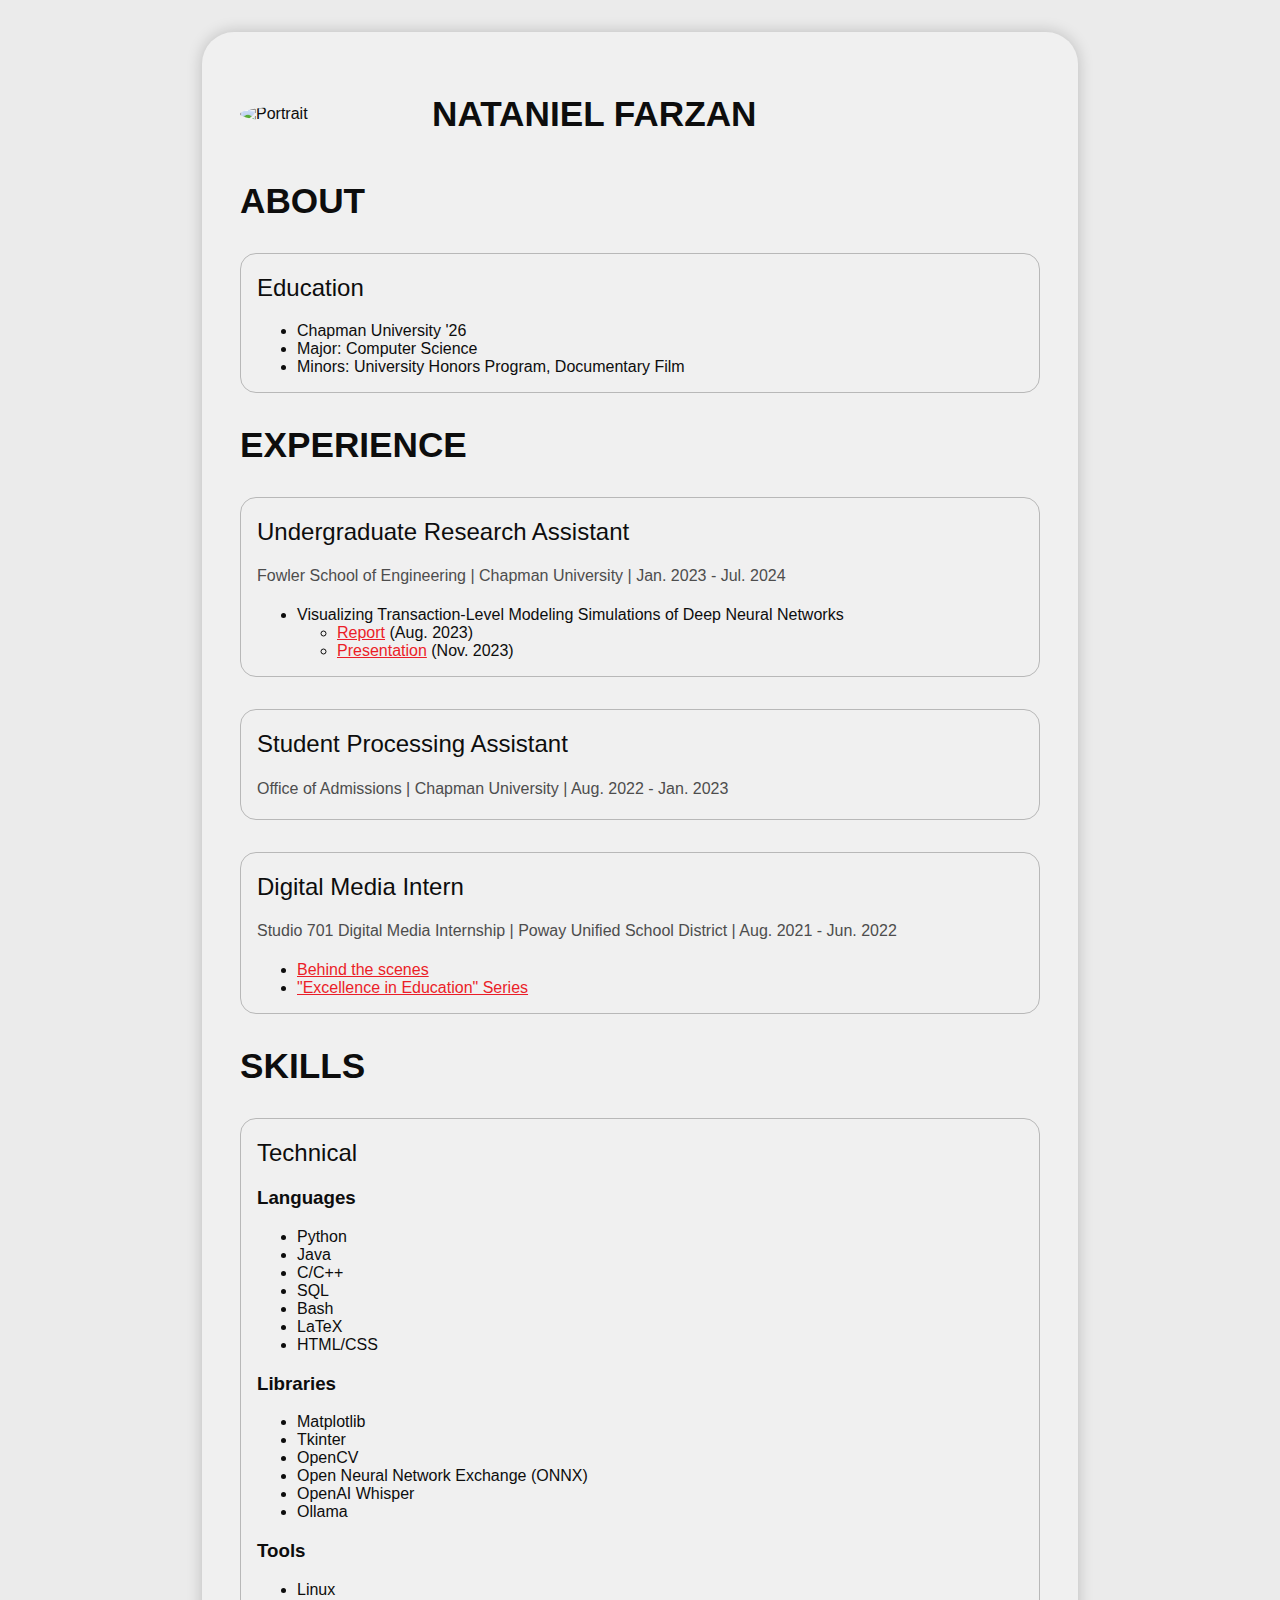
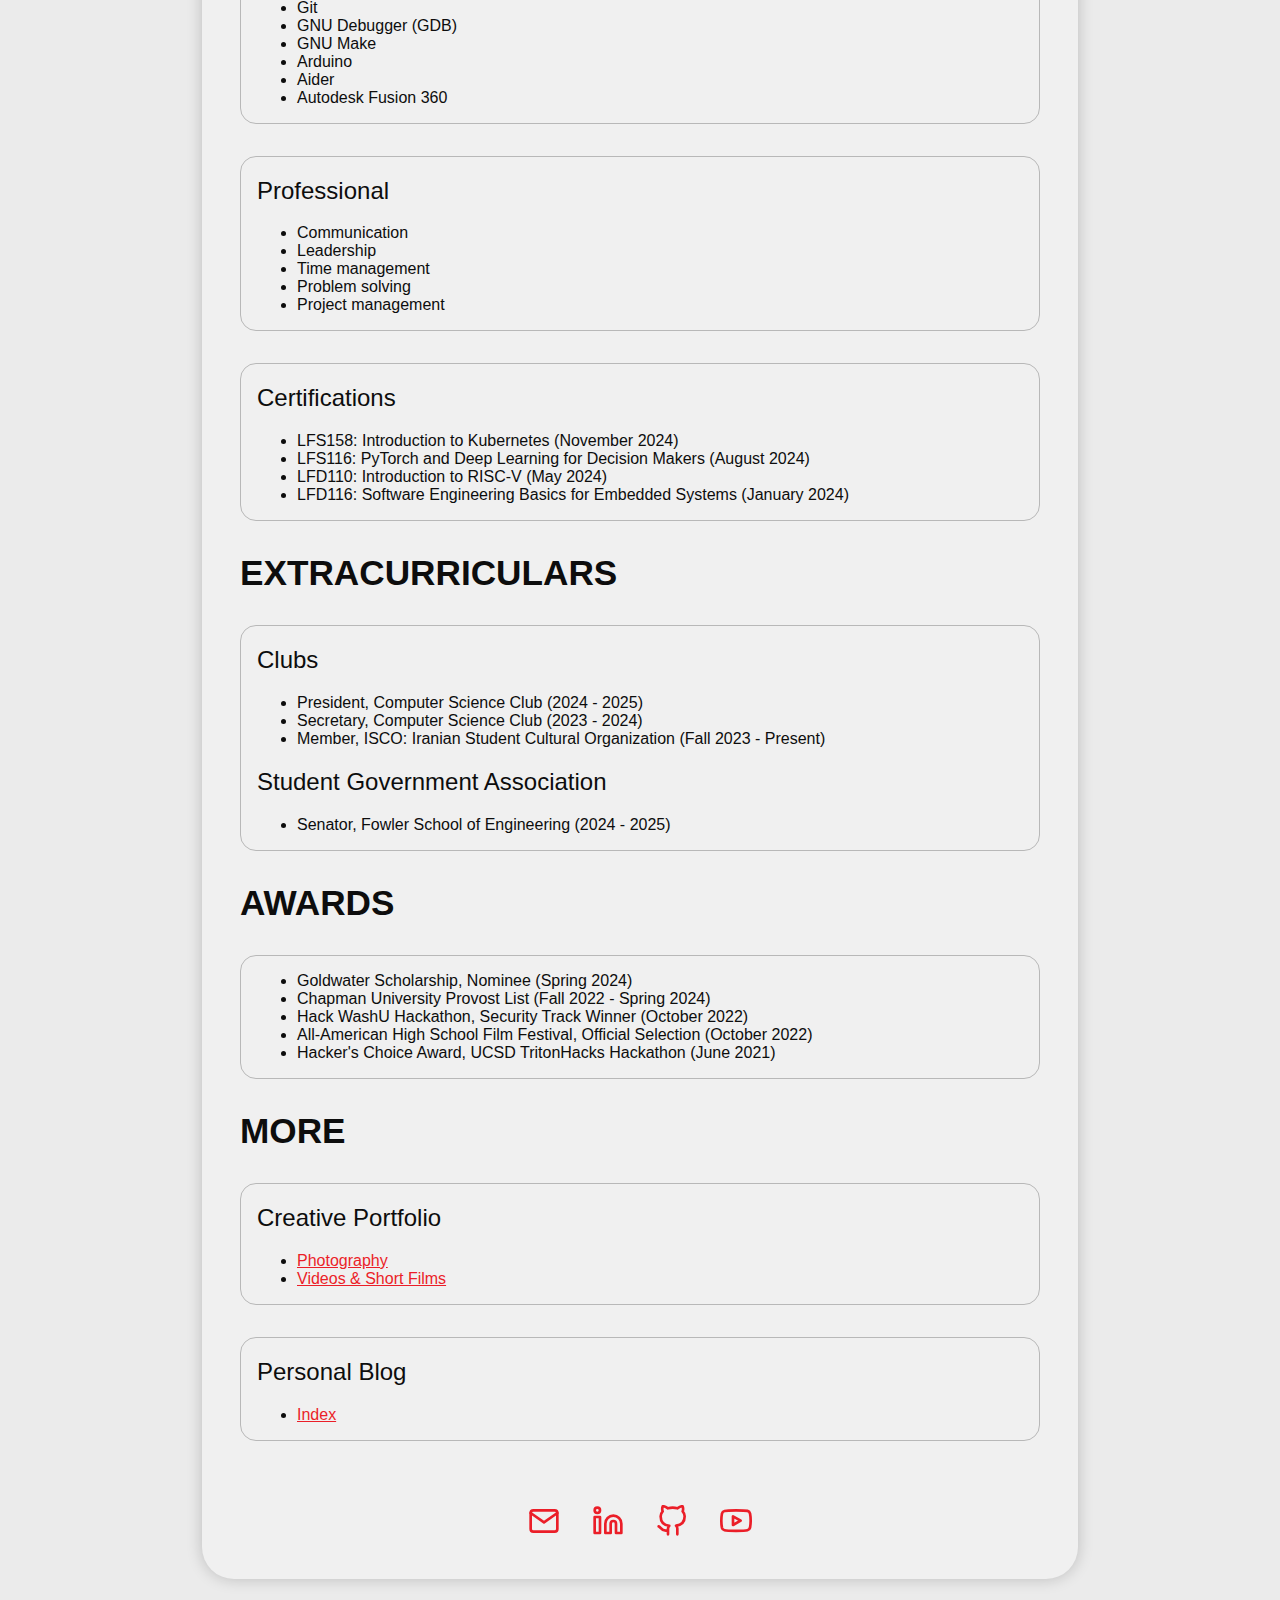
==== index.html @ ebe1a591 "Add Kubernetes certificate" ====
<!DOCTYPE html>
<html lang="en">
  <head>
    <meta charset="UTF-8" />
    <meta name="viewport" content="width=device-width, initial-scale=1.0" />
    <title>Nataniel Farzan</title>
    <meta name="description" content="Nataniel Farzan's personal website." />
    <link rel="stylesheet" type="text/css" href="./assets/css/style.css" />
    <link rel="icon" type="image/png" href="../assets/images/nf.png" />
  </head>

  <body>
    <main>
      <section class="header">
        <img src="../assets/images/portrait.jpg" alt="Portrait" />
        <h1>Nataniel Farzan</h1>
      </section>

      <section id="about">
        <h1>About</h1>
        <div class="card">
          <h2>Education</h2>
          <ul>
            <li>Chapman University '26</li>
            <li>Major: Computer Science</li>
            <li>Minors: University Honors Program, Documentary Film</li>
          </ul>
        </div>
      </section>

      <section id="experience">
        <h1>Experience</h1>
        <div class="card">
          <h2>Undergraduate Research Assistant</h2>
          <h4>
            Fowler School of Engineering | Chapman University | Jan. 2023 - Jul.
            2024
          </h4>
          <ul>
            <li>
              Visualizing Transaction-Level Modeling Simulations of Deep Neural
              Networks
              <ul>
                <li>
                  <a
                    href="https://digitalcommons.chapman.edu/engineering_technical_reports/1/"
                    target="_blank"
                    >Report</a
                  >
                  (Aug. 2023)
                </li>
                <li>
                  <a
                    href="https://digitalcommons.chapman.edu/cusrd_abstracts/605/"
                    target="_blank"
                    >Presentation</a
                  >
                  (Nov. 2023)
                </li>
              </ul>
            </li>
          </ul>
        </div>

        <div class="card">
          <h2>Student Processing Assistant</h2>
          <h4>
            Office of Admissions | Chapman University | Aug. 2022 - Jan. 2023
          </h4>
        </div>

        <div class="card">
          <h2>Digital Media Intern</h2>
          <h4>
            Studio 701 Digital Media Internship | Poway Unified School District
            | Aug. 2021 - Jun. 2022
          </h4>
          <ul>
            <li>
              <a href="https://youtu.be/GGivu38prds" target="_blank"
                >Behind the scenes</a
              >
            </li>
            <li>
              <a
                href="https://youtube.com/playlist?list=PLo0lJa2ZcROXaghesVJfOamLAekOXqiTa&si=AFHn9z2OK1JM1xBZ"
                target="_blank"
                >"Excellence in Education" Series</a
              >
            </li>
          </ul>
        </div>
      </section>

      <section id="skills">
        <h1>Skills</h1>
        <div class="card">
          <h2>Technical</h2>
          <h3>Languages</h3>
          <ul>
            <li>Python</li>
            <li>Java</li>
            <li>C/C++</li>
            <li>SQL</li>
            <li>Bash</li>
            <li>LaTeX</li>
            <li>HTML/CSS</li>
          </ul>
          <h3>Libraries</h3>
          <ul>
            <li>Matplotlib</li>
            <li>Tkinter</li>
            <li>OpenCV</li>
            <li>Open Neural Network Exchange (ONNX)</li>
            <li>OpenAI Whisper</li>
            <li>Ollama</li>
          </ul>
          <h3>Tools</h3>
          <ul>
            <li>Linux</li>
            <li>Git</li>
            <li>GNU Debugger (GDB)</li>
            <li>GNU Make</li>
            <li>Arduino</li>
            <li>Aider</li>
            <li>Autodesk Fusion 360</li>
          </ul>
        </div>
        <div class="card">
          <h2>Professional</h2>
          <ul>
            <li>Communication</li>
            <li>Leadership</li>
            <li>Time management</li>
            <li>Problem solving</li>
            <li>Project management</li>
          </ul>
        </div>
        <div class="card">
          <h2>Certifications</h2>
          <ul>
            <li>LFS158: Introduction to Kubernetes (November 2024)</li>
            <li>
              LFS116: PyTorch and Deep Learning for Decision Makers (August
              2024)
            </li>
            <li>LFD110: Introduction to RISC-V (May 2024)</li>
            <li>
              LFD116: Software Engineering Basics for Embedded Systems (January
              2024)
            </li>
          </ul>
        </div>
      </section>

      <section id="extracurriculars">
        <h1>Extracurriculars</h1>
        <div class="card">
          <h2>Clubs</h2>
          <ul>
            <li>President, Computer Science Club (2024 - 2025)</li>
            <li>Secretary, Computer Science Club (2023 - 2024)</li>
            <li>
              Member, ISCO: Iranian Student Cultural Organization (Fall 2023 -
              Present)
            </li>
          </ul>
          <h2>Student Government Association</h2>
          <ul>
            <li>Senator, Fowler School of Engineering (2024 - 2025)</li>
          </ul>
        </div>
      </section>

      <section id="awards">
        <h1>Awards</h1>
        <div class="card">
          <ul>
            <li>Goldwater Scholarship, Nominee (Spring 2024)</li>
            <li>Chapman University Provost List (Fall 2022 - Spring 2024)</li>
            <li>Hack WashU Hackathon, Security Track Winner (October 2022)</li>
            <li>
              All-American High School Film Festival, Official Selection
              (October 2022)
            </li>
            <li>
              Hacker's Choice Award, UCSD TritonHacks Hackathon (June 2021)
            </li>
          </ul>
        </div>
      </section>

      <section id="more">
        <h1>More</h1>
        <div class="card">
          <h2>Creative Portfolio</h2>
          <ul>
            <li><a href="./photo/">Photography</a></li>
            <li><a href="./video/">Videos & Short Films</a></li>
          </ul>
        </div>
        <div class="card">
          <h2>Personal Blog</h2>
          <ul>
            <li><a href="./blog/">Index</a></li>
          </ul>
        </div>
      </section>

      <div class="icons">
        <a href="mailto:natanielfarzan@gmail.com" title="Email" target="_blank">
          <svg
            xmlns="http://www.w3.org/2000/svg"
            viewBox="0 0 24 24"
            fill="none"
            stroke="currentColor"
            stroke-width="2"
            stroke-linecap="round"
            stroke-linejoin="round"
          >
            <path
              d="M4 4h16c1.1 0 2 .9 2 2v12c0 1.1-.9 2-2 2H4c-1.1 0-2-.9-2-2V6c0-1.1.9-2 2-2z"
            ></path>
            <polyline points="22,6 12,13 2,6"></polyline>
          </svg>
        </a>

        <a
          href="https://www.linkedin.com/in/natanielfarzan/"
          title="LinkedIn Profile"
          target="_blank"
        >
          <svg
            xmlns="http://www.w3.org/2000/svg"
            viewBox="0 0 24 24"
            fill="none"
            stroke="currentColor"
            stroke-width="2"
            stroke-linecap="round"
            stroke-linejoin="round"
          >
            <path
              d="M16 8a6 6 0 0 1 6 6v7h-4v-7a2 2 0 0 0-2-2 2 2 0 0 0-2 2v7h-4v-7a6 6 0 0 1 6-6z"
            ></path>
            <rect x="2" y="9" width="4" height="12"></rect>
            <circle cx="4" cy="4" r="2"></circle>
          </svg>
        </a>

        <a
          href="https://github.com/natanielf"
          title="GitHub Profile"
          target="_blank"
        >
          <svg
            xmlns="http://www.w3.org/2000/svg"
            viewBox="0 0 24 24"
            fill="none"
            stroke="currentColor"
            stroke-width="2"
            stroke-linecap="round"
            stroke-linejoin="round"
          >
            <path
              d="M9 19c-5 1.5-5-2.5-7-3m14 6v-3.87a3.37 3.37 0 0 0-.94-2.61c3.14-.35 6.44-1.54 6.44-7A5.44 5.44 0 0 0 20 4.77 5.07 5.07 0 0 0 19.91 1S18.73.65 16 2.48a13.38 13.38 0 0 0-7 0C6.27.65 5.09 1 5.09 1A5.07 5.07 0 0 0 5 4.77a5.44 5.44 0 0 0-1.5 3.78c0 5.42 3.3 6.61 6.44 7A3.37 3.37 0 0 0 9 18.13V22"
            ></path>
          </svg>
        </a>

        <a
          href="https://www.youtube.com/@natanielfarzan"
          title="YouTube Channel"
          target="_blank"
        >
          <svg
            xmlns="http://www.w3.org/2000/svg"
            viewBox="0 0 24 24"
            fill="none"
            stroke="currentColor"
            stroke-width="2"
            stroke-linecap="round"
            stroke-linejoin="round"
          >
            <path
              d="M22.54 6.42a2.78 2.78 0 0 0-1.94-2C18.88 4 12 4 12 4s-6.88 0-8.6.46a2.78 2.78 0 0 0-1.94 2A29 29 0 0 0 1 11.75a29 29 0 0 0 .46 5.33A2.78 2.78 0 0 0 3.4 19c1.72.46 8.6.46 8.6.46s6.88 0 8.6-.46a2.78 2.78 0 0 0 1.94-2 29 29 0 0 0 .46-5.25 29 29 0 0 0-.46-5.33z"
            ></path>
            <polygon
              points="9.75 15.02 15.5 11.75 9.75 8.48 9.75 15.02"
            ></polygon>
          </svg>
        </a>
      </div>
    </main>
  </body>
</html>
---- assets/css/style.css ----
@charset "UTF-8";

:root {
  --clr-brand: hsl(357, 84%, 52%);
  --clr-brand-transparent: hsla(357, 84%, 52%, 0.6);
  --br: 1rem;
  --clr-bkgd: hsl(0, 0%, 92%);
  --clr-text: hsl(0, 0%, 5%);
  --clr-text-muted: hsl(0, 0%, 30%);
  --clr-main-bkgd: hsl(0, 0%, 94%);
  --box-shadow: 0 0 1rem 0 hsla(0, 0%, 0%, 0.2);
  --clr-brand-dark: hsl(357, 54%, 52%);
  --clr-bkgd-dark: hsl(0, 0%, 5%);
  --clr-text-dark: hsl(0, 0%, 95%);
  --clr-text-muted-dark: hsl(0, 0%, 70%);
  --clr-main-bkgd-dark: hsl(0, 0%, 10%);
  --box-shadow-dark: none;
}

@media (prefers-color-scheme: dark) {
  :root {
    --clr-brand: var(--clr-brand-dark);
    --clr-bkgd: var(--clr-bkgd-dark);
    --clr-text: var(--clr-text-dark);
    --clr-text-muted: var(--clr-text-muted-dark);
    --clr-main-bkgd: var(--clr-main-bkgd-dark);
    --box-shadow: var(--box-shadow-dark);
  }
}

html {
  scroll-behavior: smooth;
  scrollbar-color: var(--clr-brand) var(--clr-bkgd);
}

body {
  margin: 0;
  padding: 1rem;
  background-color: var(--clr-bkgd);
  color: var(--clr-text);
  font-family: sans-serif, Arial;
  font-weight: normal;
}

main {
  max-width: 50em;
  margin-block: 1rem;
  margin-inline: auto;
  padding: clamp(1rem, 3vw, 3rem);
  background-color: var(--clr-main-bkgd);
  border-radius: calc(var(--br) * 2);
  box-shadow: var(--box-shadow);
}

.header {
  width: 100%;
  display: grid;
  grid-template-columns: 20% 1fr;
  place-items: center start;
  gap: 2rem;
}

.header > img {
  width: 100%;
  height: auto;
  border-radius: 50%;
}

.portfolio {
  text-align: center;
}

.parent {
  width: 100%;
  margin-block-start: 2rem;
  display: grid;
  place-items: center;
  grid-template-columns: repeat(auto-fill, minmax(20em, 1fr));
  gap: 2em;
}

h1 {
  font-size: clamp(1.8rem, 4vw, 2.2rem);
  text-transform: uppercase;
}

h2 {
  font-weight: 300;
}

a {
  color: var(--clr-brand);
  text-decoration: underline;
}

a:is(:hover, :focus, :active) {
  color: var(--clr-brand-transparent);
  text-decoration: none;
}

img {
  width: 100%;
  height: auto;
}

iframe {
  width: 100%;
  aspect-ratio: 16 / 9;
  margin-block: 1rem;
  border: none;
}

:is(img, iframe, .json) {
  border-radius: var(--br);
}

.icons {
  margin-block-start: 4rem;
  display: grid;
  place-content: center;
  grid-template-columns: repeat(4, 2rem);
  gap: 2rem;
}

.icons > a {
  text-decoration: none;
}

.json {
  font: 1.2rem /2 monospace;
  padding-inline: 1rem;
}

.key::after {
  content: ":";
}

.val {
}

[data-type="string"] {
  color: hsl(300, 50%, 70%);
}

[data-type="string"]::before,
[data-type="string"]::after {
  content: '"';
  color: var(--clr-text);
}

.key[data-type="string"]::after {
  content: '":';
}

.card {
  margin-block: 2rem;
  padding-inline: 1rem;
  border: 1px solid hsla(0, 0%, 50%, 0.5);
  border-radius: var(--br);
}

.card > h4 {
  color: var(--clr-text-muted);
  font-weight: 400;
}

::-webkit-scrollbar {
  width: 0.5rem;
  height: 0.5rem;
}

::selection,
::-webkit-scrollbar-thumb:hover {
  background-color: var(--clr-brand);
}

::selection:window-inactive,
::-webkit-scrollbar-thumb {
  background-color: var(--clr-brand-transparent);
  border-radius: var(--br);
}
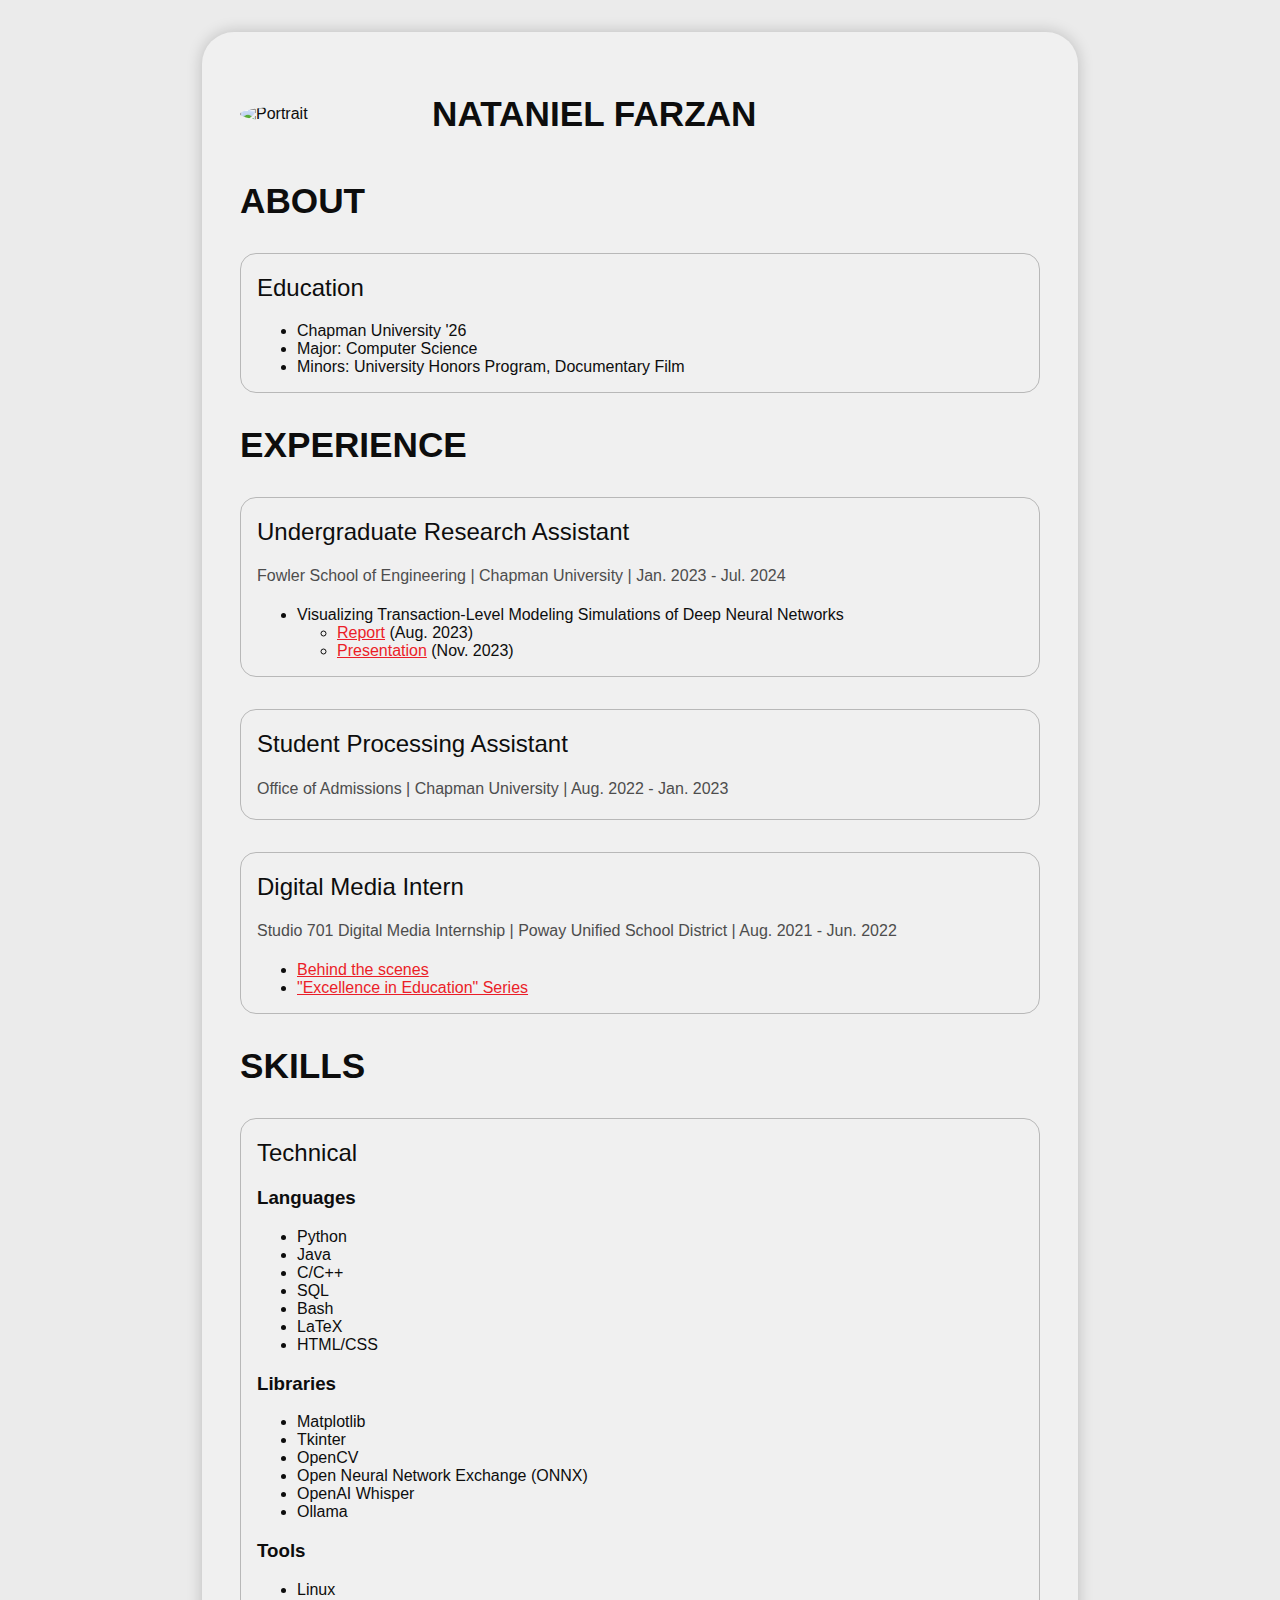
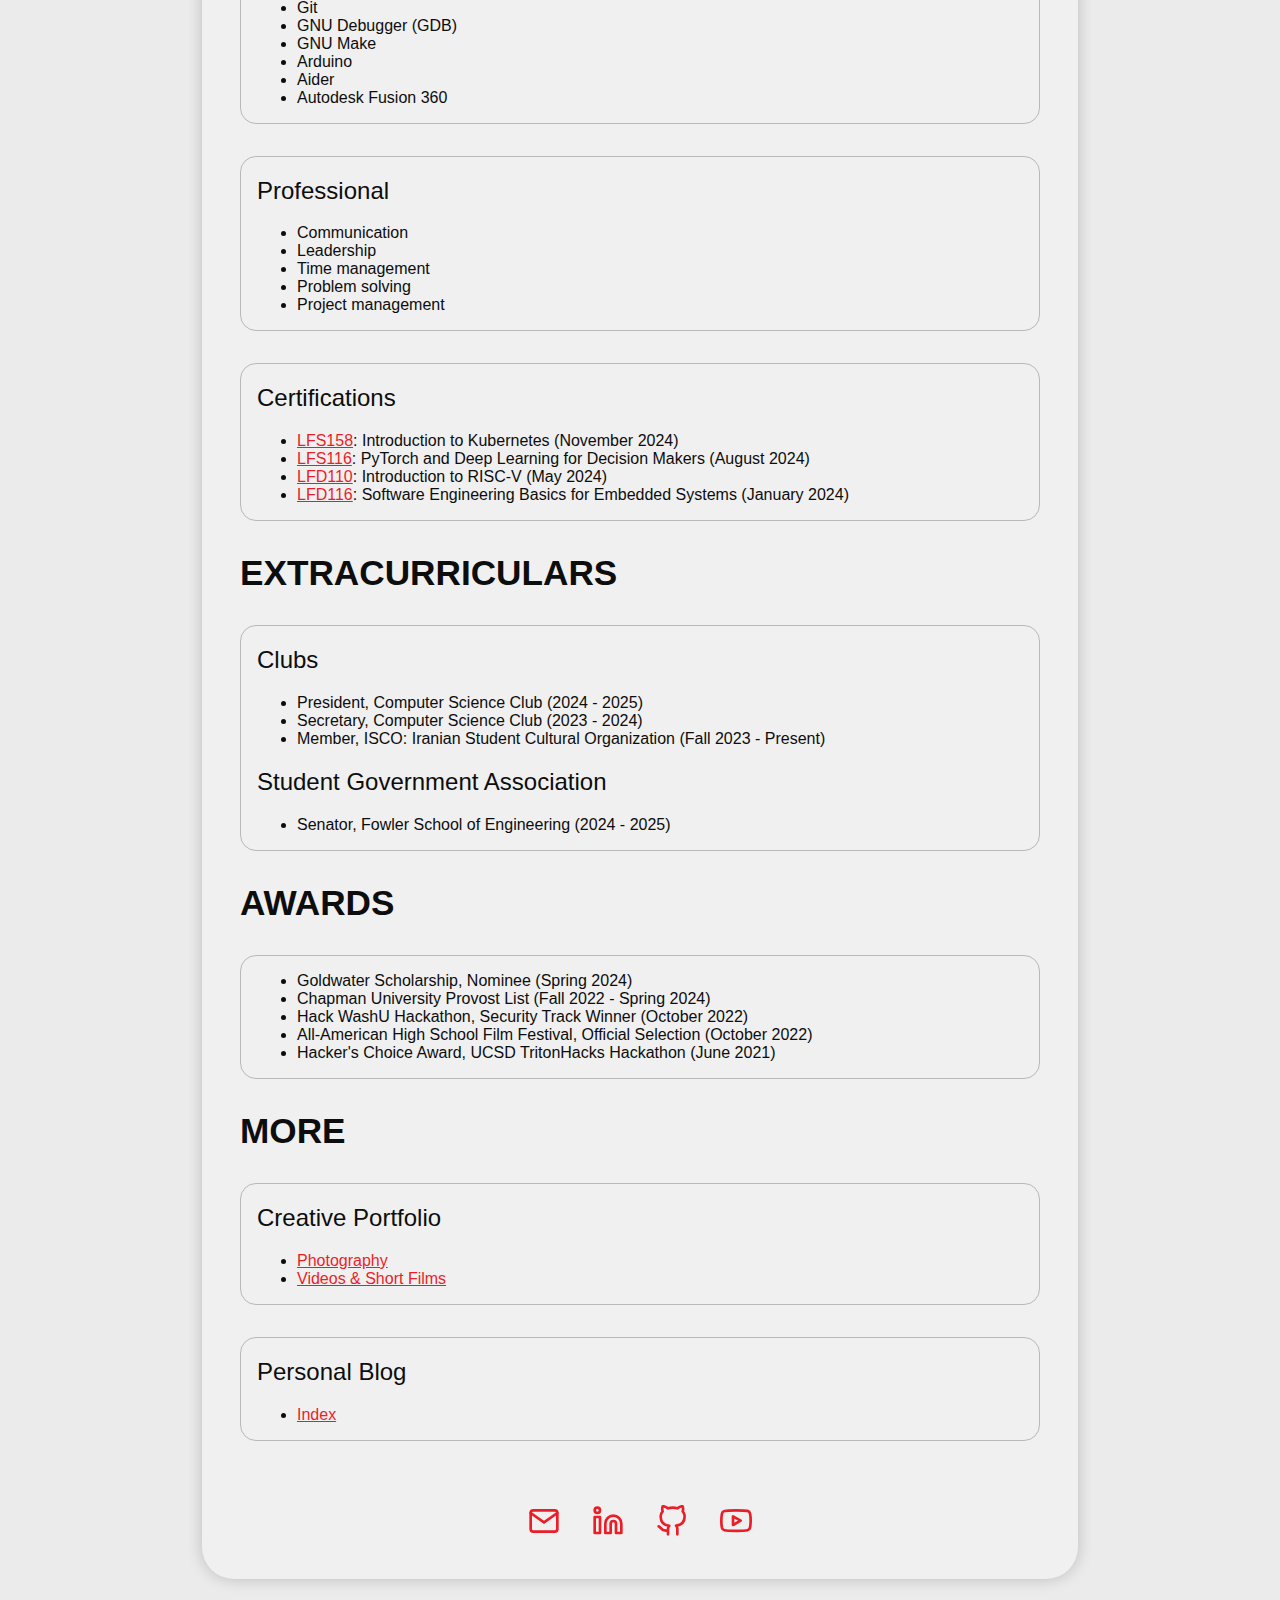
==== commit e491fbb3: "Add links to certifications" ====
--- a/index.html
+++ b/index.html
@@ -83,7 +83,7 @@
             </li>
             <li>
               <a
-                href="https://youtube.com/playlist?list=PLo0lJa2ZcROXaghesVJfOamLAekOXqiTa&si=AFHn9z2OK1JM1xBZ"
+                href="https://youtube.com/playlist?list=PLo0lJa2ZcROXaghesVJfOamLAekOXqiTa"
                 target="_blank"
                 >"Excellence in Education" Series</a
               >
@@ -139,15 +139,33 @@
         <div class="card">
           <h2>Certifications</h2>
           <ul>
-            <li>LFS158: Introduction to Kubernetes (November 2024)</li>
-            <li>
-              LFS116: PyTorch and Deep Learning for Decision Makers (August
-              2024)
-            </li>
-            <li>LFD110: Introduction to RISC-V (May 2024)</li>
-            <li>
-              LFD116: Software Engineering Basics for Embedded Systems (January
-              2024)
+            <li>
+              <a
+                href="https://trainingportal.linuxfoundation.org/courses/introduction-to-kubernetes"
+                target="_blank"
+                >LFS158</a
+              >: Introduction to Kubernetes (November 2024)
+            </li>
+            <li>
+              <a
+                href="https://trainingportal.linuxfoundation.org/courses/pytorch-and-deep-learning-for-decision-makers-lfs116"
+                target="_blank"
+                >LFS116</a
+              >: PyTorch and Deep Learning for Decision Makers (August 2024)
+            </li>
+            <li>
+              <a
+                href="https://trainingportal.linuxfoundation.org/courses/introduction-to-risc-v-lfd110"
+                target="_blank"
+                >LFD110</a
+              >: Introduction to RISC-V (May 2024)
+            </li>
+            <li>
+              <a
+                href="https://trainingportal.linuxfoundation.org/courses/software-engineering-basics-for-embedded-systems-lfd116"
+                target="_blank"
+                >LFD116</a
+              >: Software Engineering Basics for Embedded Systems (January 2024)
             </li>
           </ul>
         </div>
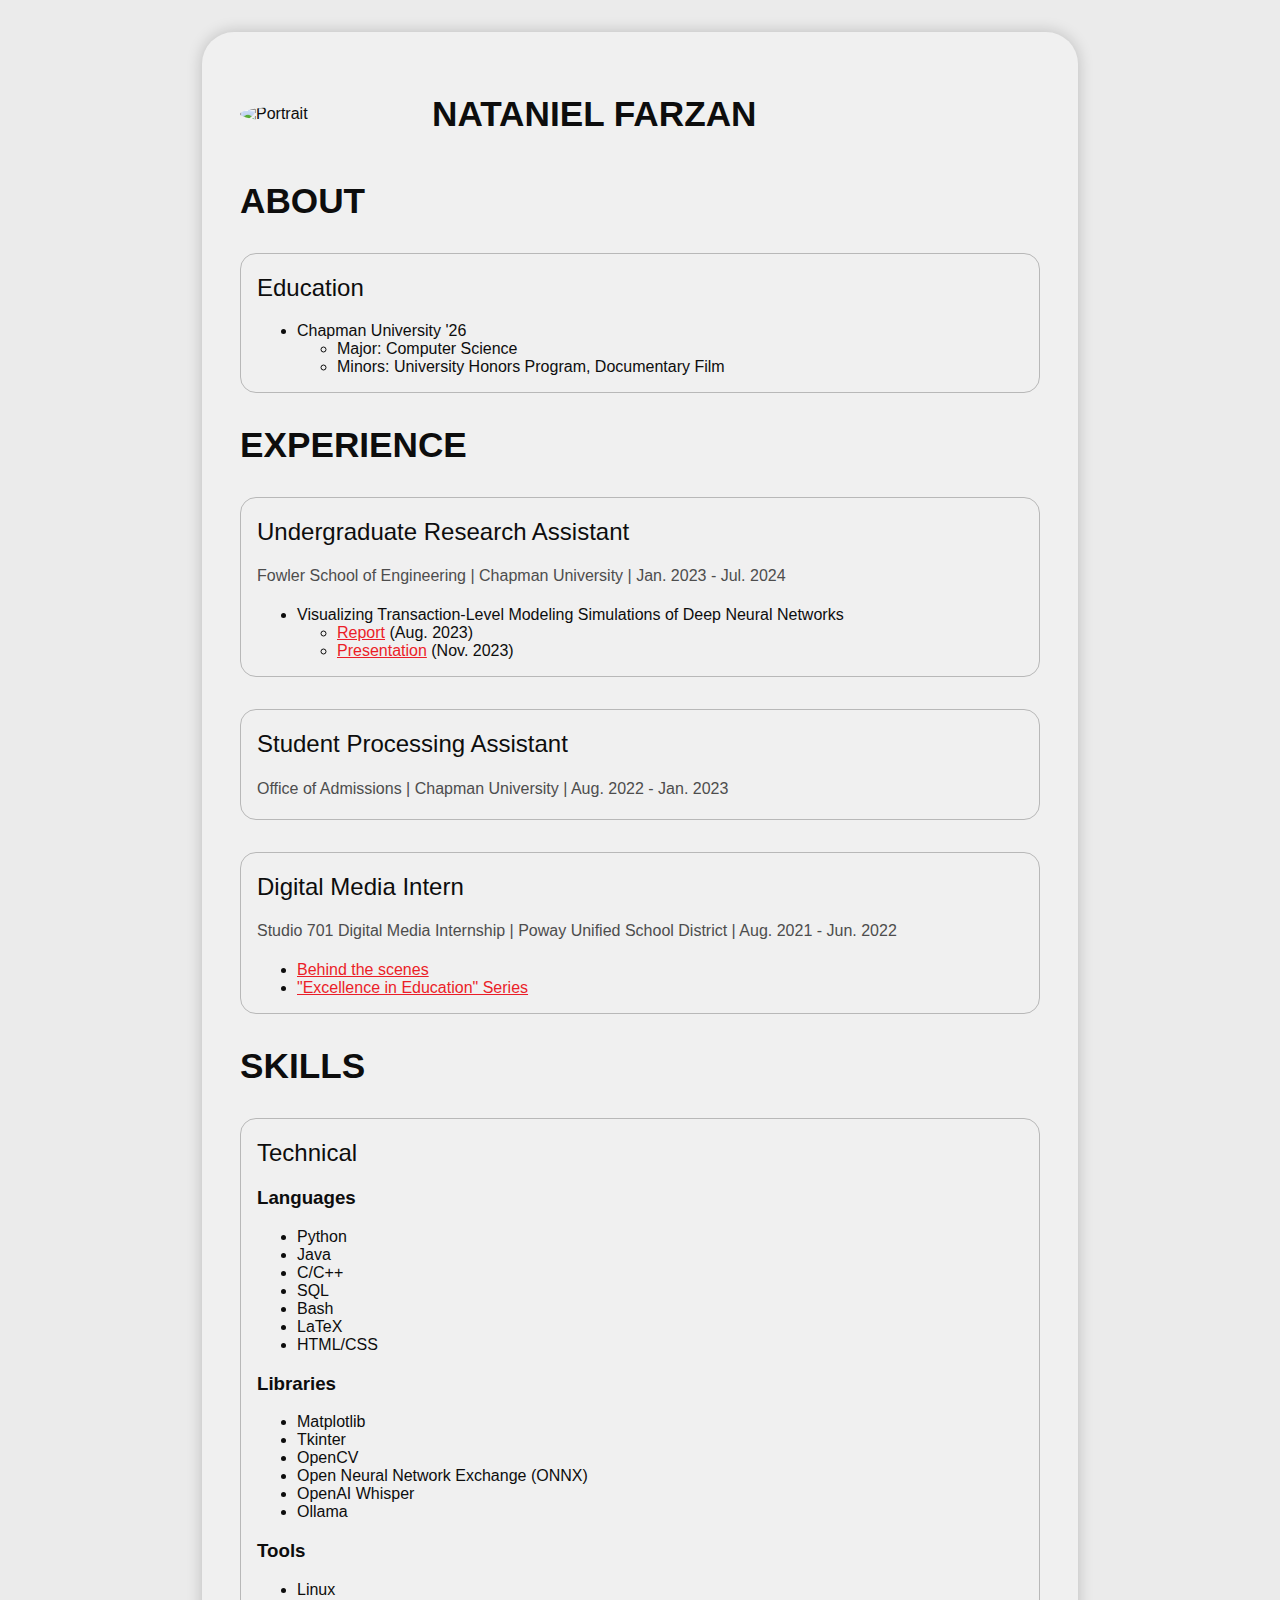
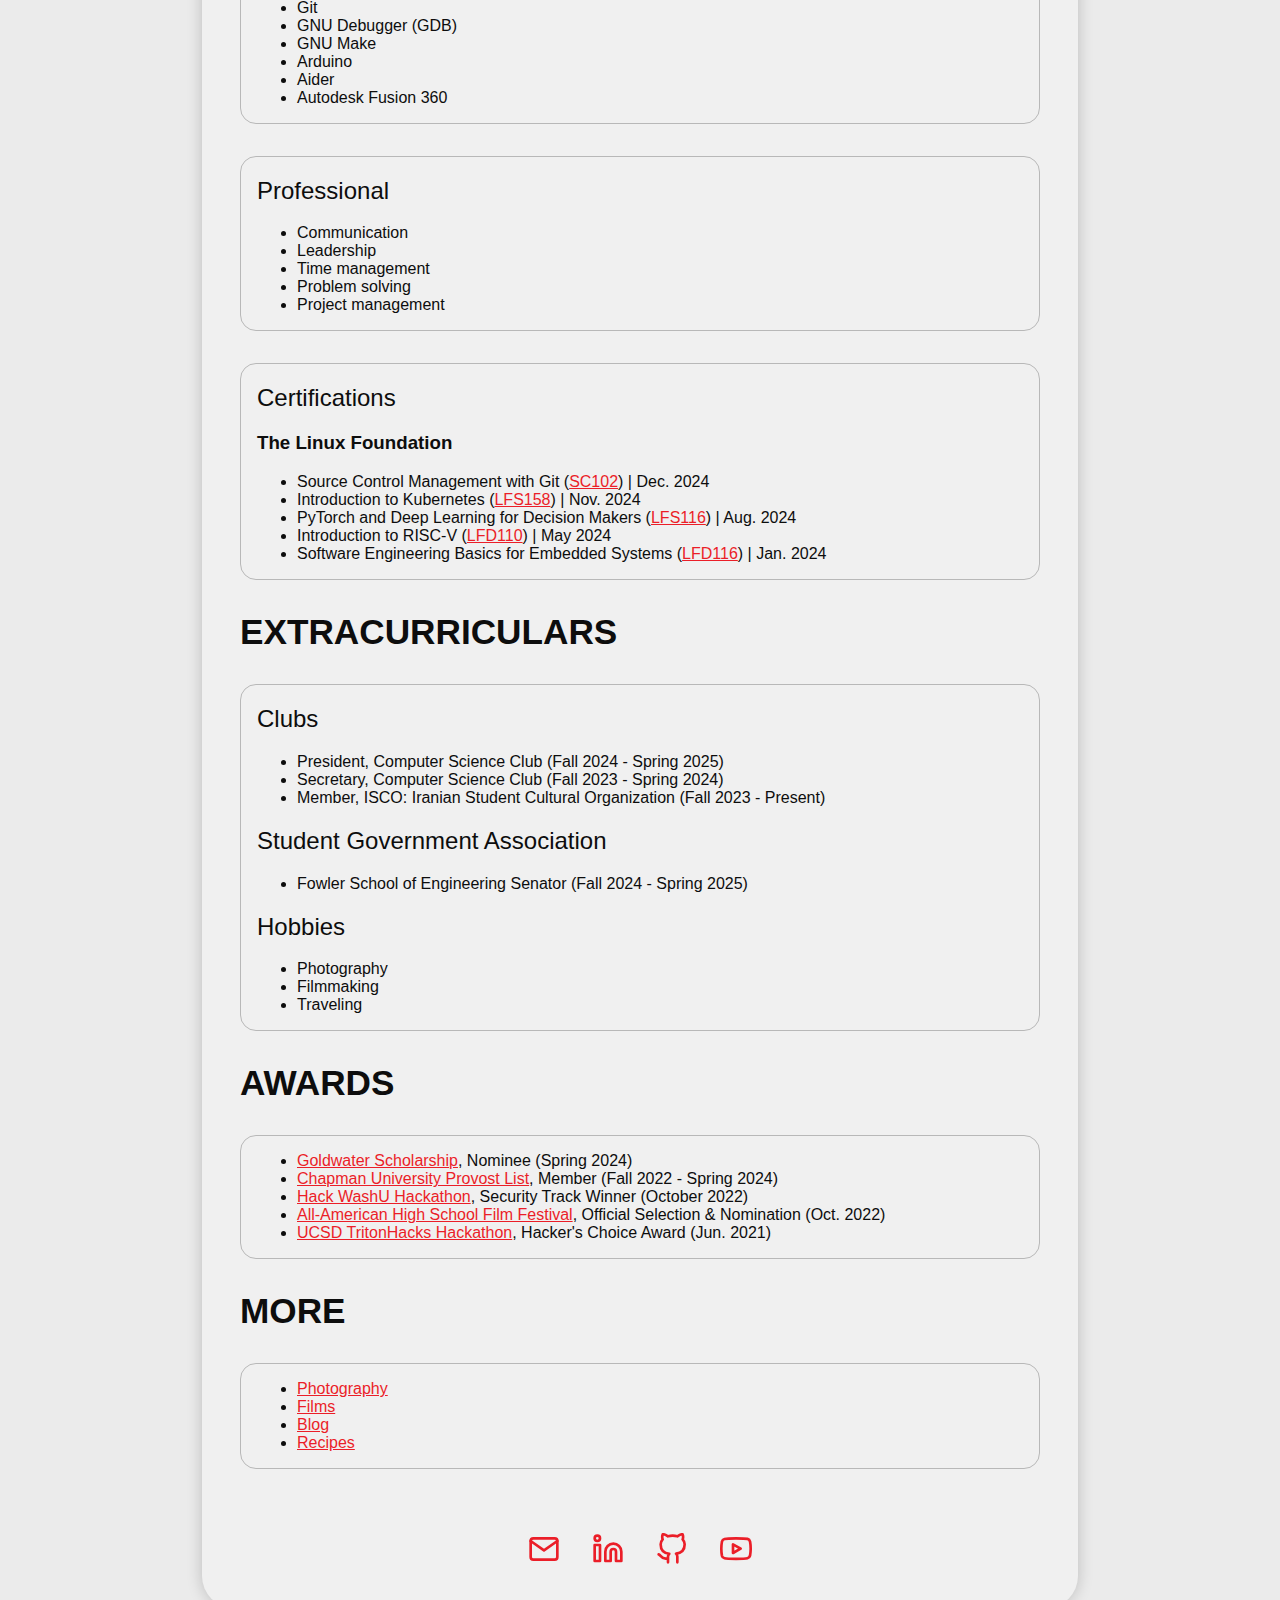
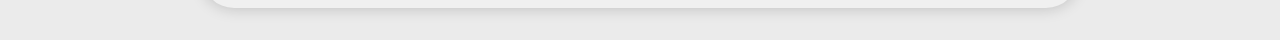
==== commit c9fb88d2: "Update certification formatting" ====
--- a/index.html
+++ b/index.html
@@ -22,8 +22,10 @@
           <h2>Education</h2>
           <ul>
             <li>Chapman University '26</li>
-            <li>Major: Computer Science</li>
-            <li>Minors: University Honors Program, Documentary Film</li>
+            <ul>
+              <li>Major: Computer Science</li>
+              <li>Minors: University Honors Program, Documentary Film</li>
+            </ul>
           </ul>
         </div>
       </section>
@@ -138,34 +140,42 @@
         </div>
         <div class="card">
           <h2>Certifications</h2>
-          <ul>
-            <li>
-              <a
+          <h3>The Linux Foundation</h3>
+          <ul>
+            <li>
+              Source Control Management with Git (<a
+                href="https://trainingportal.linuxfoundation.org/courses/source-control-management-with-git-sc102"
+                target="_blank"
+                >SC102</a
+              >) | Dec. 2024
+            </li>
+            <li>
+              Introduction to Kubernetes (<a
                 href="https://trainingportal.linuxfoundation.org/courses/introduction-to-kubernetes"
                 target="_blank"
                 >LFS158</a
-              >: Introduction to Kubernetes (November 2024)
-            </li>
-            <li>
-              <a
+              >) | Nov. 2024
+            </li>
+            <li>
+              PyTorch and Deep Learning for Decision Makers (<a
                 href="https://trainingportal.linuxfoundation.org/courses/pytorch-and-deep-learning-for-decision-makers-lfs116"
                 target="_blank"
                 >LFS116</a
-              >: PyTorch and Deep Learning for Decision Makers (August 2024)
-            </li>
-            <li>
-              <a
+              >) | Aug. 2024
+            </li>
+            <li>
+              Introduction to RISC-V (<a
                 href="https://trainingportal.linuxfoundation.org/courses/introduction-to-risc-v-lfd110"
                 target="_blank"
                 >LFD110</a
-              >: Introduction to RISC-V (May 2024)
-            </li>
-            <li>
-              <a
+              >) | May 2024
+            </li>
+            <li>
+              Software Engineering Basics for Embedded Systems (<a
                 href="https://trainingportal.linuxfoundation.org/courses/software-engineering-basics-for-embedded-systems-lfd116"
                 target="_blank"
                 >LFD116</a
-              >: Software Engineering Basics for Embedded Systems (January 2024)
+              >) | Jan. 2024
             </li>
           </ul>
         </div>
@@ -176,8 +186,8 @@
         <div class="card">
           <h2>Clubs</h2>
           <ul>
-            <li>President, Computer Science Club (2024 - 2025)</li>
-            <li>Secretary, Computer Science Club (2023 - 2024)</li>
+            <li>President, Computer Science Club (Fall 2024 - Spring 2025)</li>
+            <li>Secretary, Computer Science Club (Fall 2023 - Spring 2024)</li>
             <li>
               Member, ISCO: Iranian Student Cultural Organization (Fall 2023 -
               Present)
@@ -185,7 +195,15 @@
           </ul>
           <h2>Student Government Association</h2>
           <ul>
-            <li>Senator, Fowler School of Engineering (2024 - 2025)</li>
+            <li>
+              Fowler School of Engineering Senator (Fall 2024 - Spring 2025)
+            </li>
+          </ul>
+          <h2>Hobbies</h2>
+          <ul>
+            <li>Photography</li>
+            <li>Filmmaking</li>
+            <li>Traveling</li>
           </ul>
         </div>
       </section>
@@ -194,15 +212,45 @@
         <h1>Awards</h1>
         <div class="card">
           <ul>
-            <li>Goldwater Scholarship, Nominee (Spring 2024)</li>
-            <li>Chapman University Provost List (Fall 2022 - Spring 2024)</li>
-            <li>Hack WashU Hackathon, Security Track Winner (October 2022)</li>
-            <li>
-              All-American High School Film Festival, Official Selection
-              (October 2022)
-            </li>
-            <li>
-              Hacker's Choice Award, UCSD TritonHacks Hackathon (June 2021)
+            <li>
+              <a
+                href="https://goldwaterscholarship.gov"
+                title="Goldwater Scholarship"
+                target="_blank"
+                >Goldwater Scholarship</a
+              >, Nominee (Spring 2024)
+            </li>
+            <li>
+              <a
+                href="https://www.chapman.edu/academics/provost/provost-list.aspx"
+                title="Provost List"
+                target="_blank"
+                >Chapman University Provost List</a
+              >, Member (Fall 2022 - Spring 2024)
+            </li>
+            <li>
+              <a
+                href="https://hackwashu.com/"
+                title="Hack WashU"
+                target="_blank"
+                >Hack WashU Hackathon</a
+              >, Security Track Winner (October 2022)
+            </li>
+            <li>
+              <a
+                href="https://www.hsfilmfest.com/"
+                title="AAHSFF"
+                target="_blank"
+                >All-American High School Film Festival</a
+              >, Official Selection & Nomination (Oct. 2022)
+            </li>
+            <li>
+              <a
+                href="https://www.tritonhacks.org/"
+                title="TritonHacks"
+                target="_blank"
+                >UCSD TritonHacks Hackathon</a
+              >, Hacker's Choice Award (Jun. 2021)
             </li>
           </ul>
         </div>
@@ -211,16 +259,18 @@
       <section id="more">
         <h1>More</h1>
         <div class="card">
-          <h2>Creative Portfolio</h2>
           <ul>
             <li><a href="./photo/">Photography</a></li>
-            <li><a href="./video/">Videos & Short Films</a></li>
-          </ul>
-        </div>
-        <div class="card">
-          <h2>Personal Blog</h2>
-          <ul>
-            <li><a href="./blog/">Index</a></li>
+            <li><a href="./video/">Films</a></li>
+            <li><a href="./blog/">Blog</a></li>
+            <li>
+              <a
+                href="https://github.com/pontheazahraii/recipes/"
+                title="Recipes"
+                target="_blank"
+                >Recipes</a
+              >
+            </li>
           </ul>
         </div>
       </section>
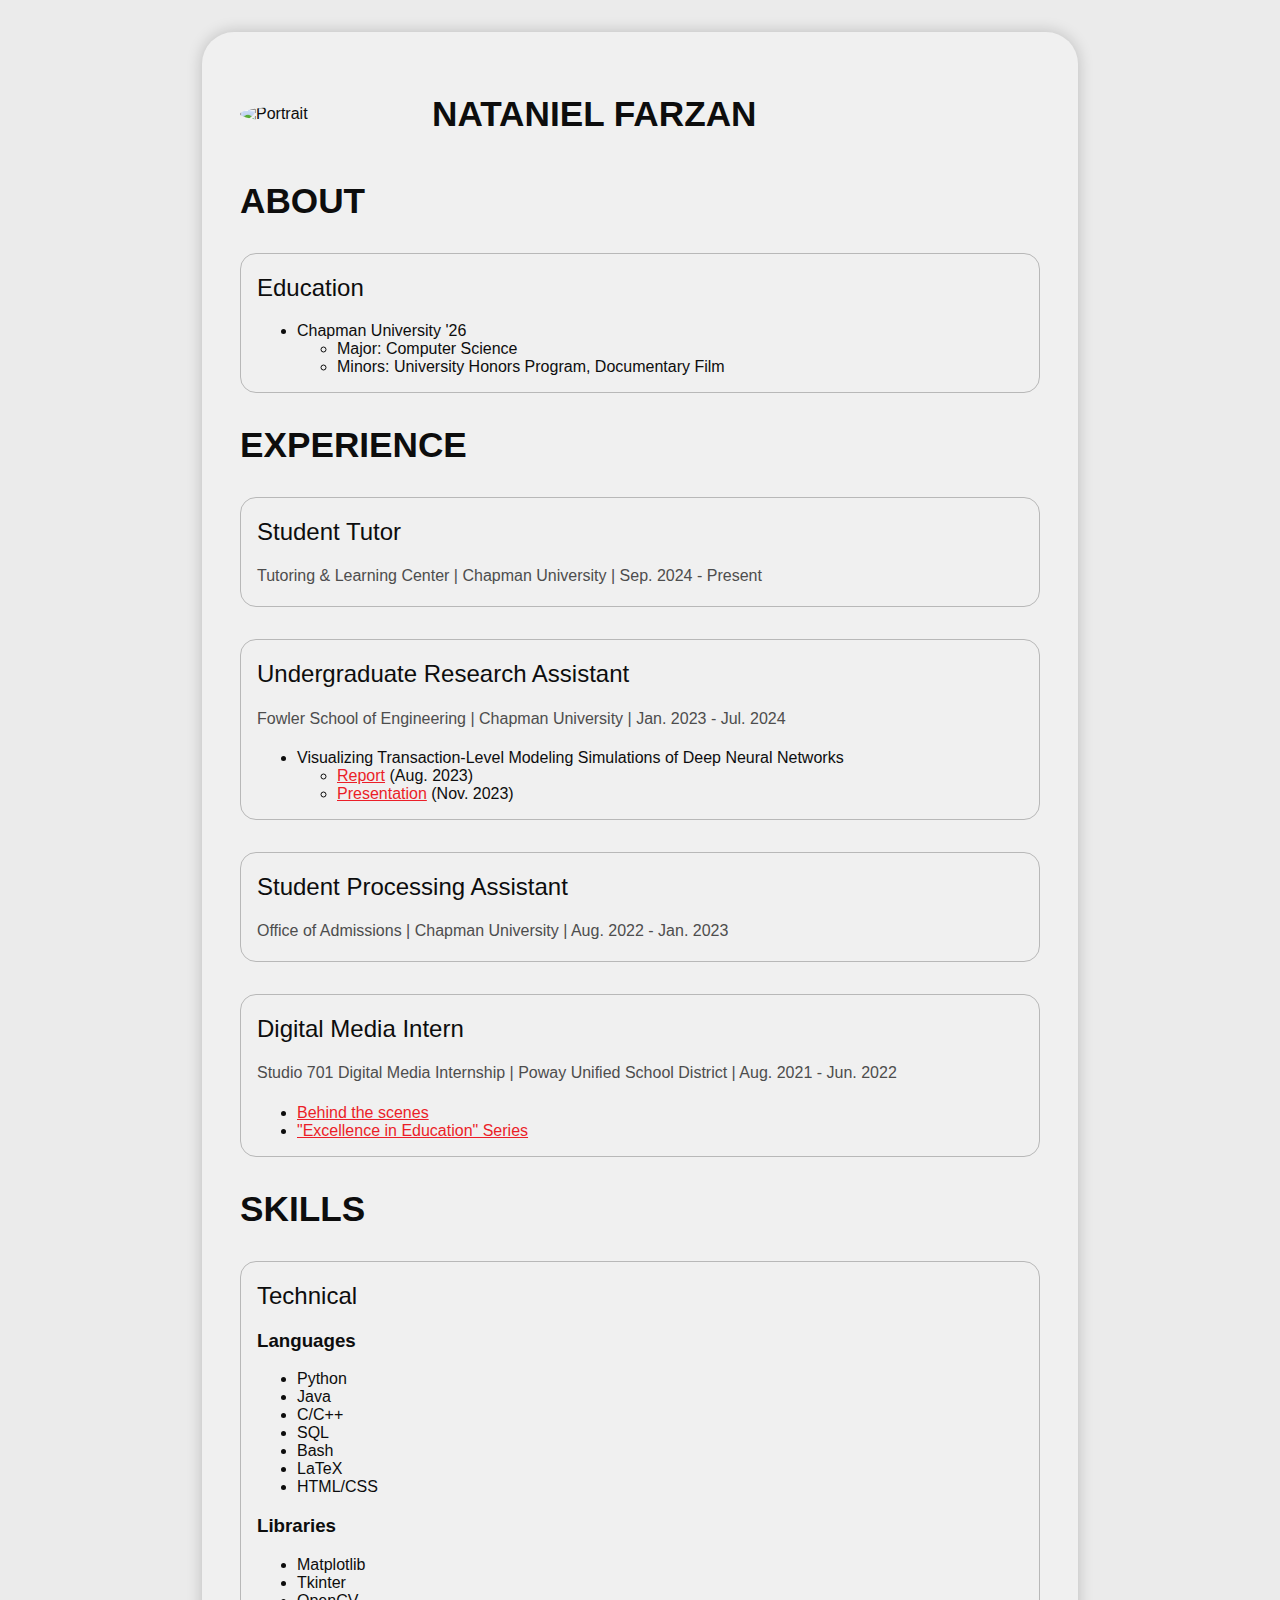
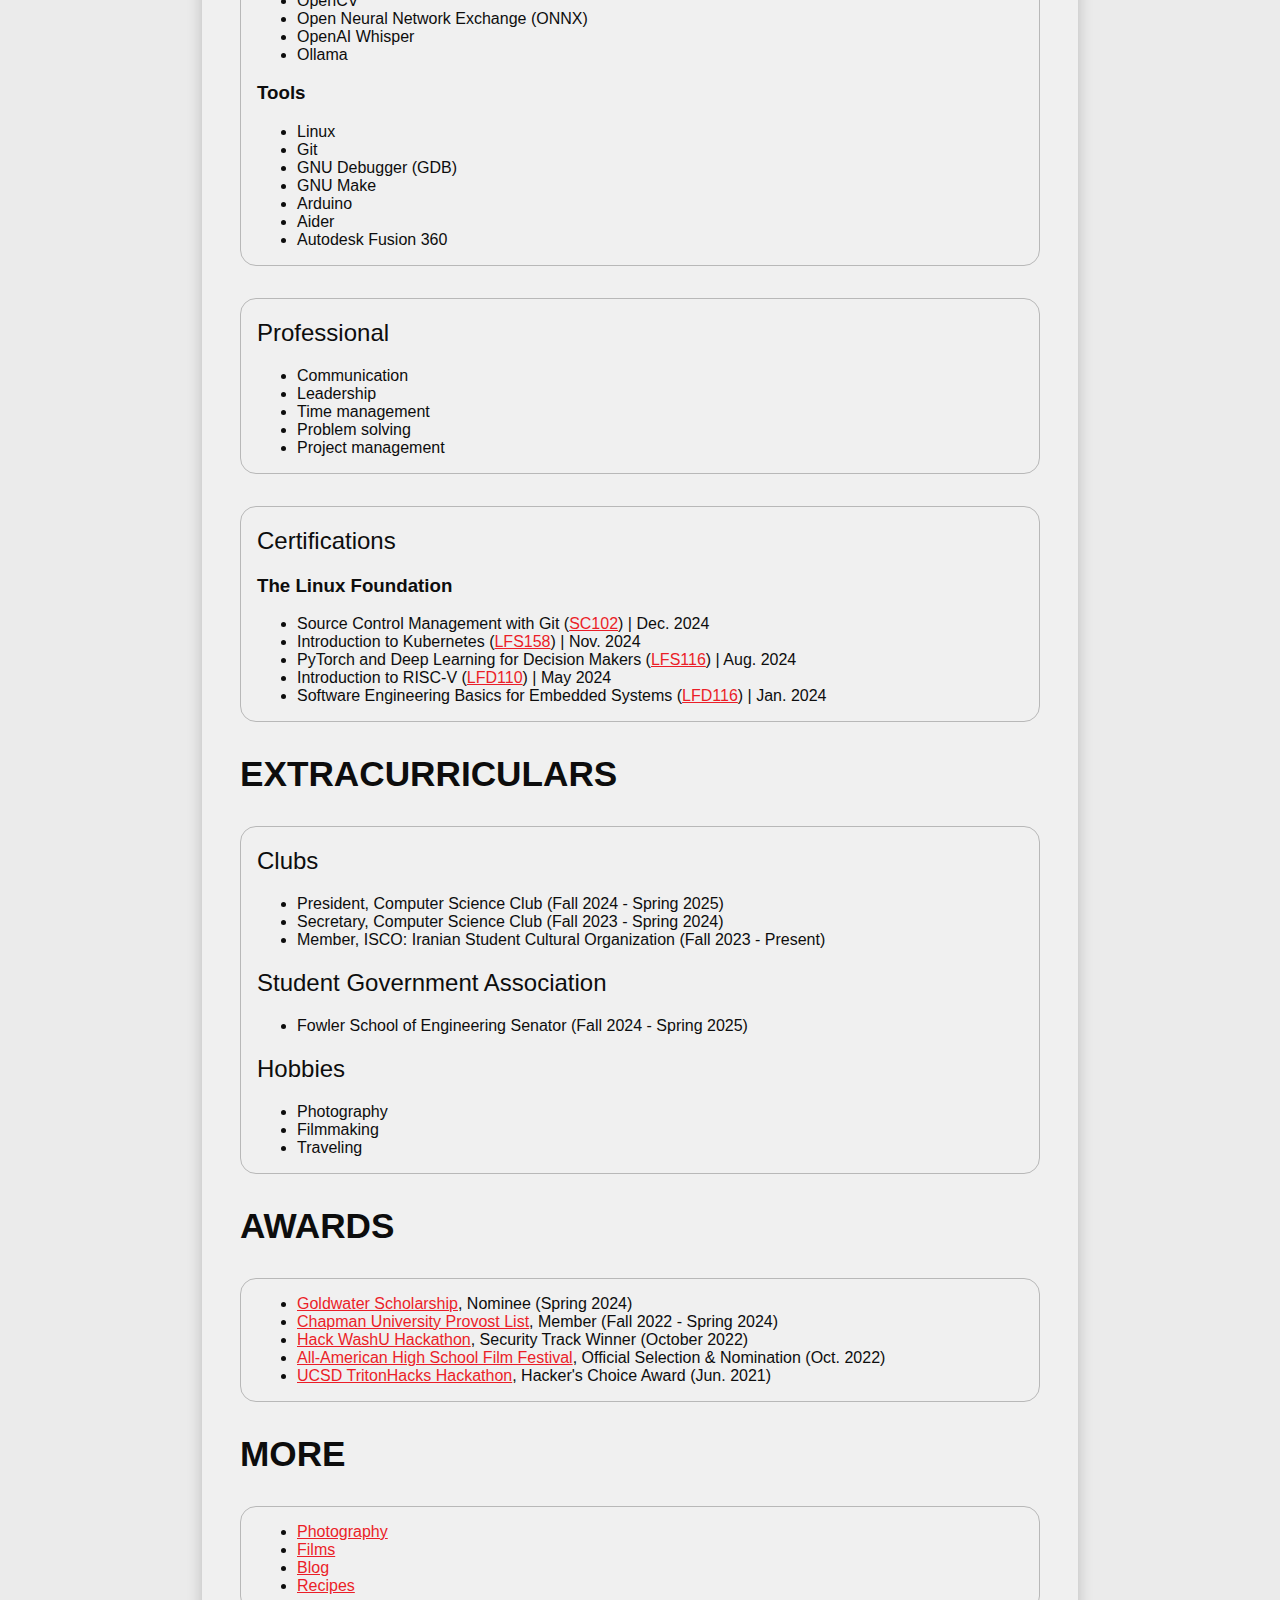
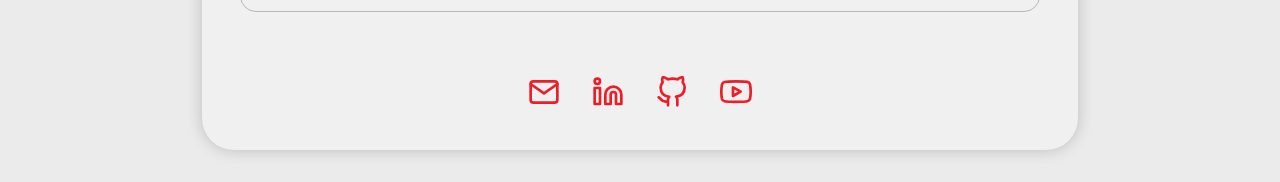
==== commit 3c0988b7: "Add Student Tutor job experience" ====
--- a/index.html
+++ b/index.html
@@ -32,6 +32,14 @@
 
       <section id="experience">
         <h1>Experience</h1>
+        <div class="card">
+          <h2>Student Tutor</h2>
+          <h4>
+            Tutoring & Learning Center | Chapman University | Sep. 2024 -
+            Present
+          </h4>
+        </div>
+
         <div class="card">
           <h2>Undergraduate Research Assistant</h2>
           <h4>
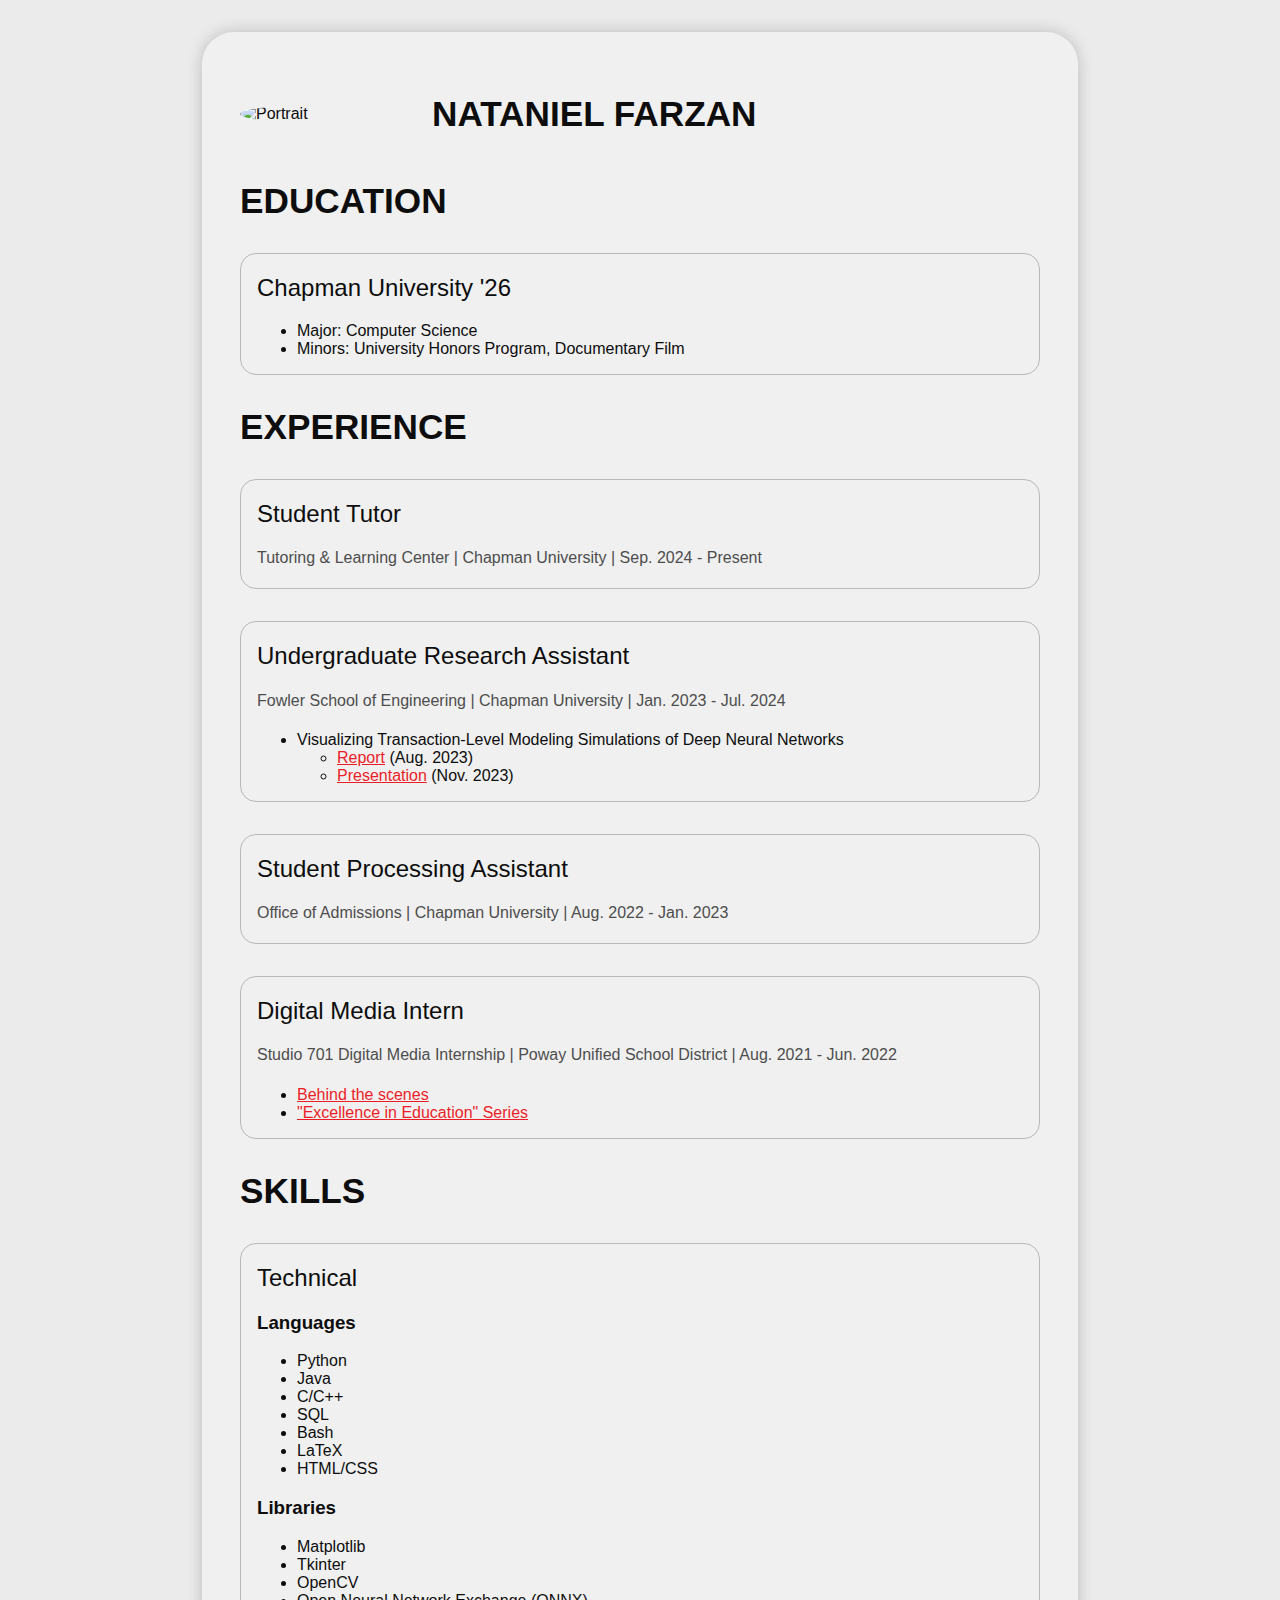
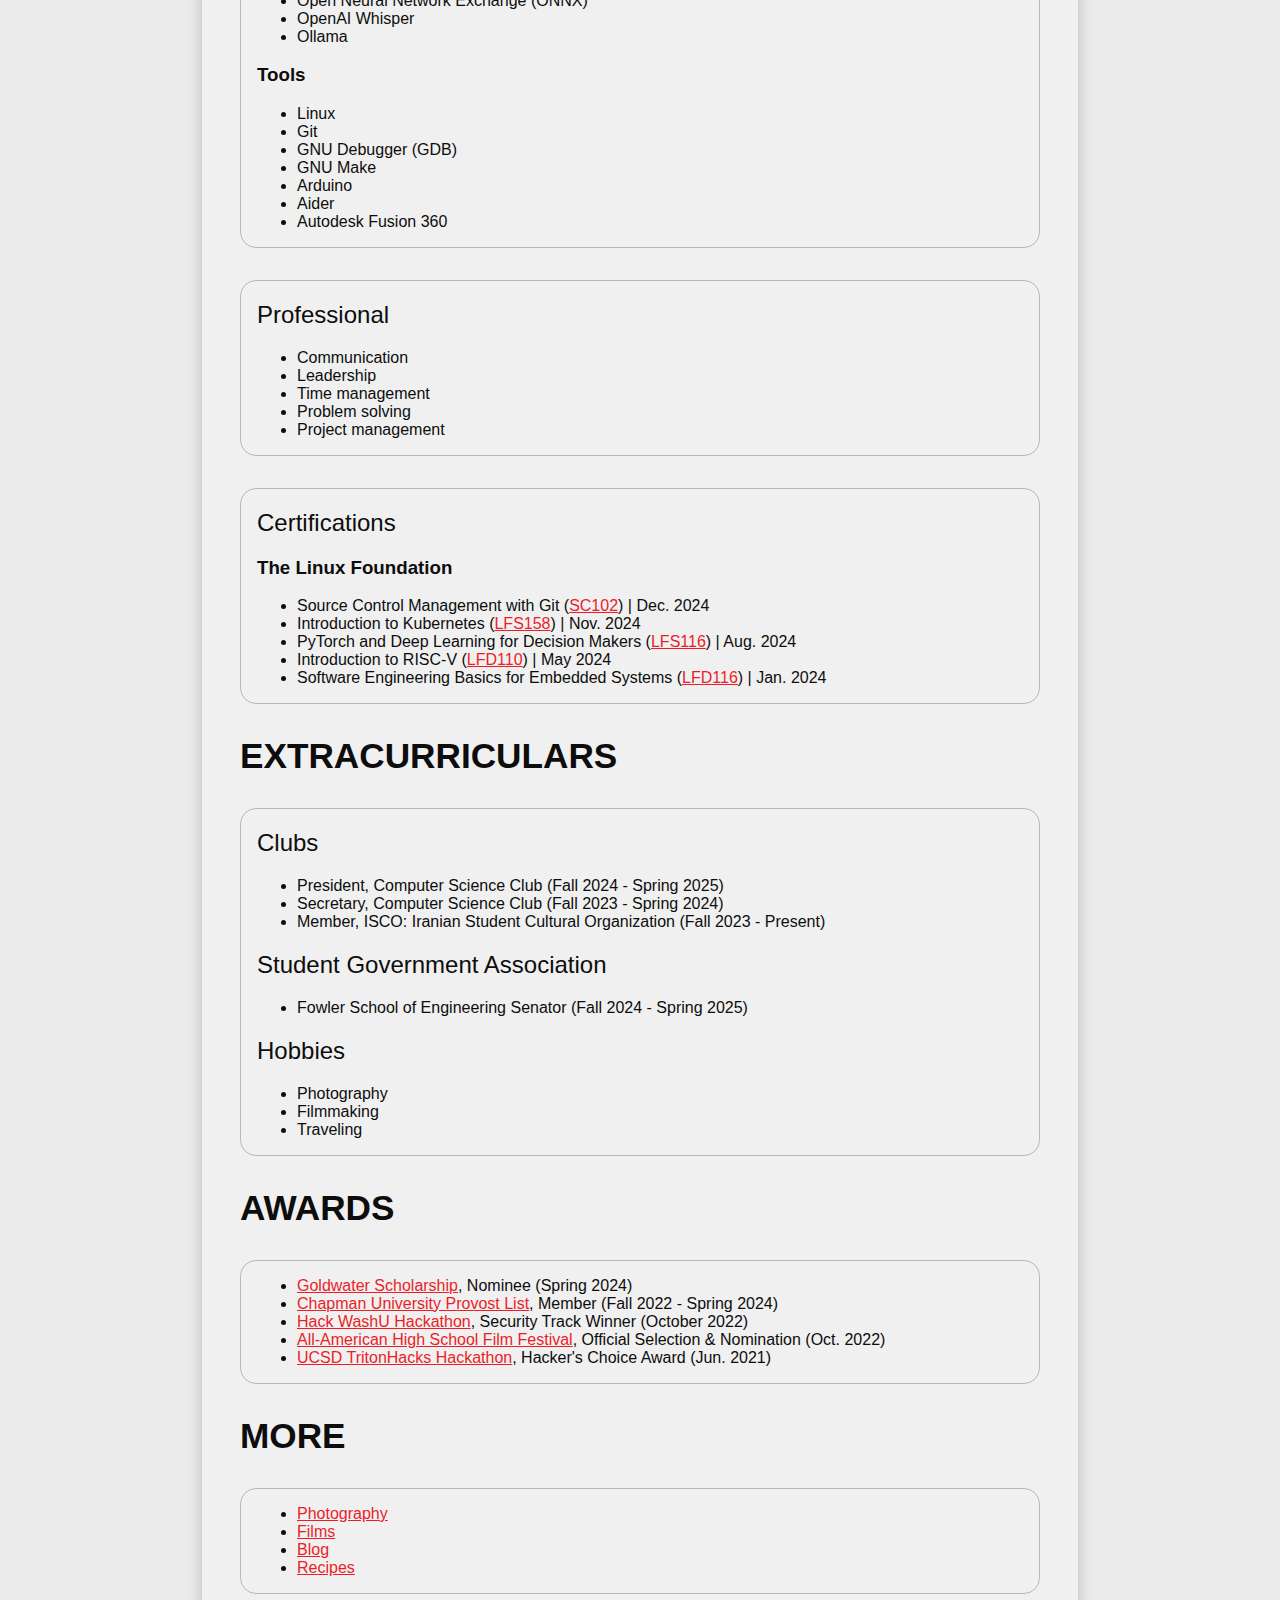
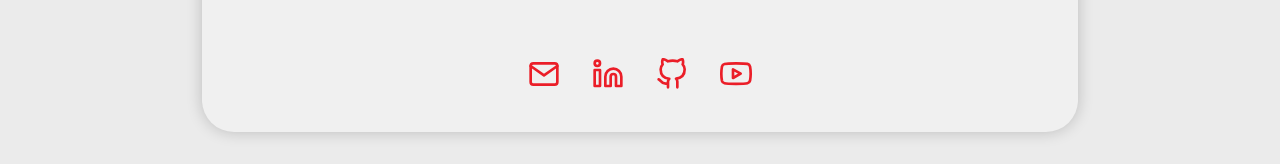
==== commit f177df7b: "Change about section header to education" ====
--- a/index.html
+++ b/index.html
@@ -16,16 +16,13 @@
         <h1>Nataniel Farzan</h1>
       </section>
 
-      <section id="about">
-        <h1>About</h1>
-        <div class="card">
-          <h2>Education</h2>
-          <ul>
-            <li>Chapman University '26</li>
-            <ul>
-              <li>Major: Computer Science</li>
-              <li>Minors: University Honors Program, Documentary Film</li>
-            </ul>
+      <section id="education">
+        <h1>Education</h1>
+        <div class="card">
+          <h2>Chapman University '26</h2>
+          <ul>
+            <li>Major: Computer Science</li>
+            <li>Minors: University Honors Program, Documentary Film</li>
           </ul>
         </div>
       </section>
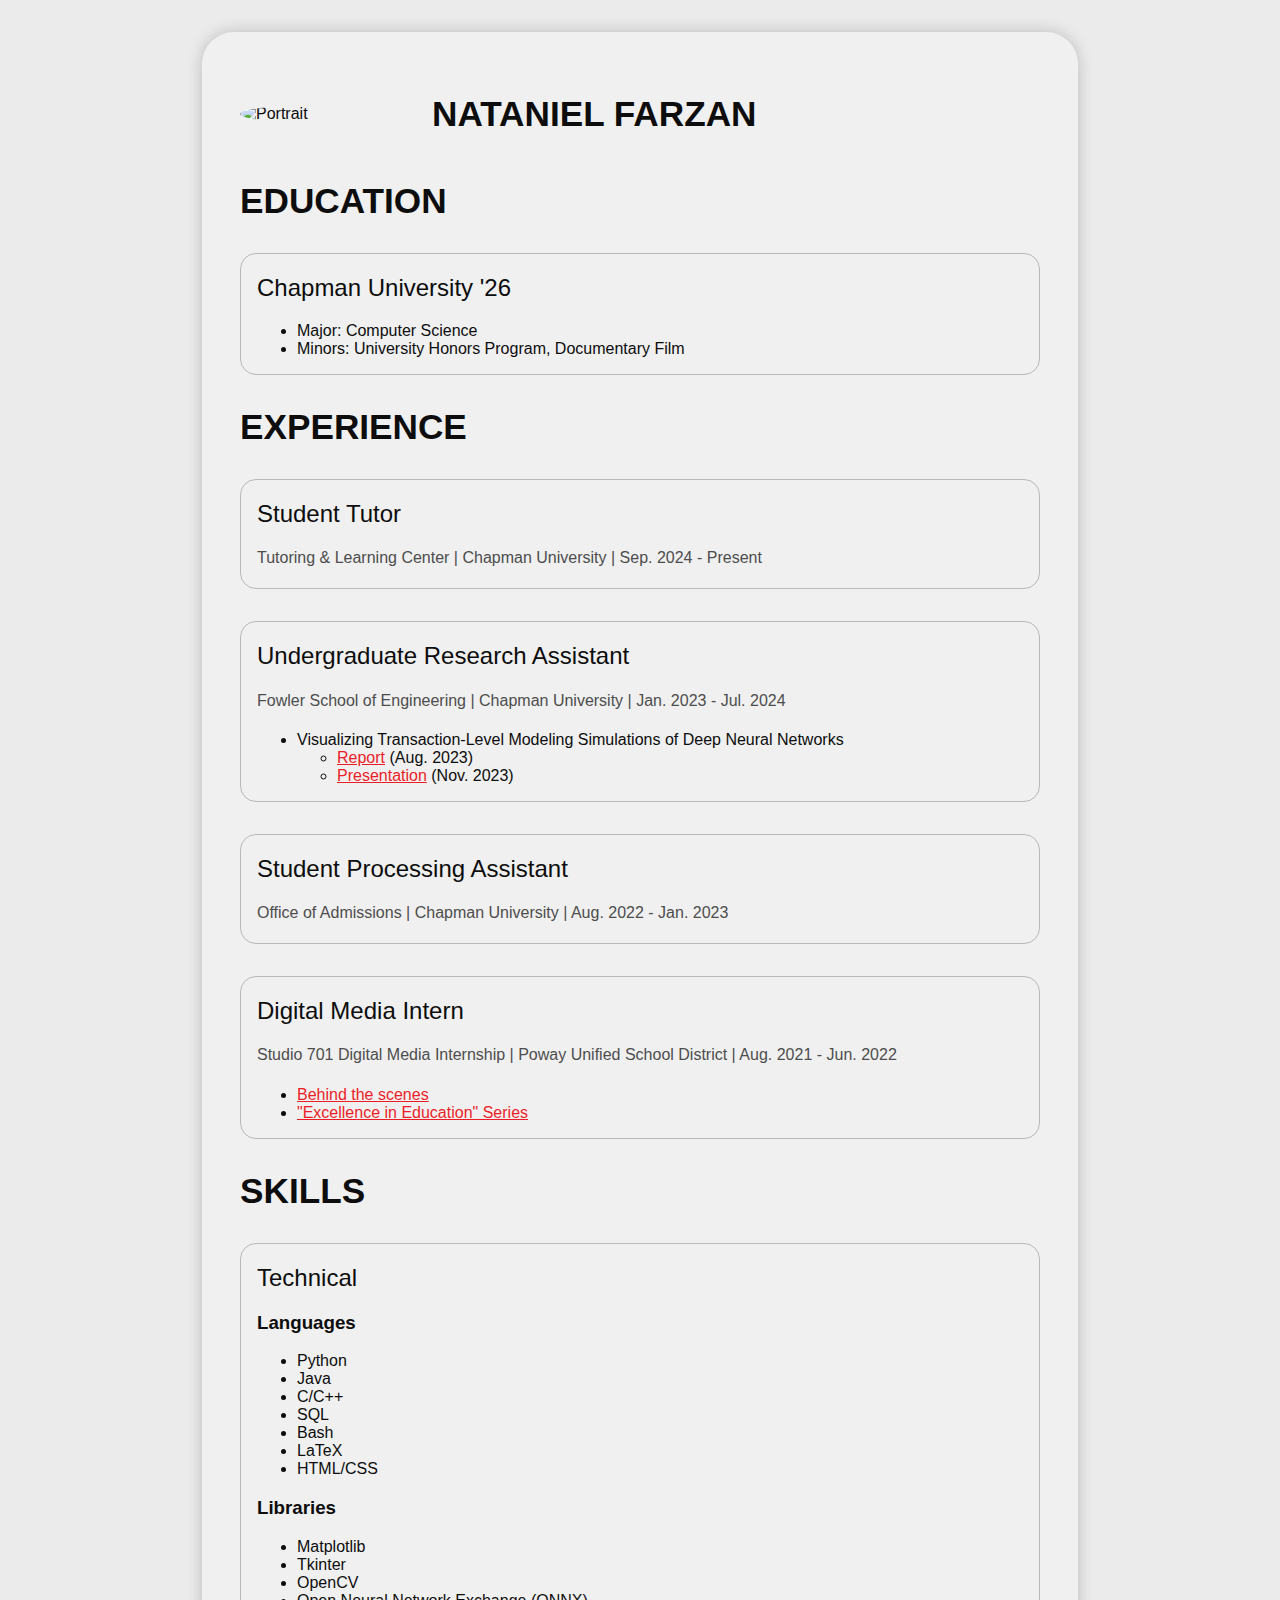
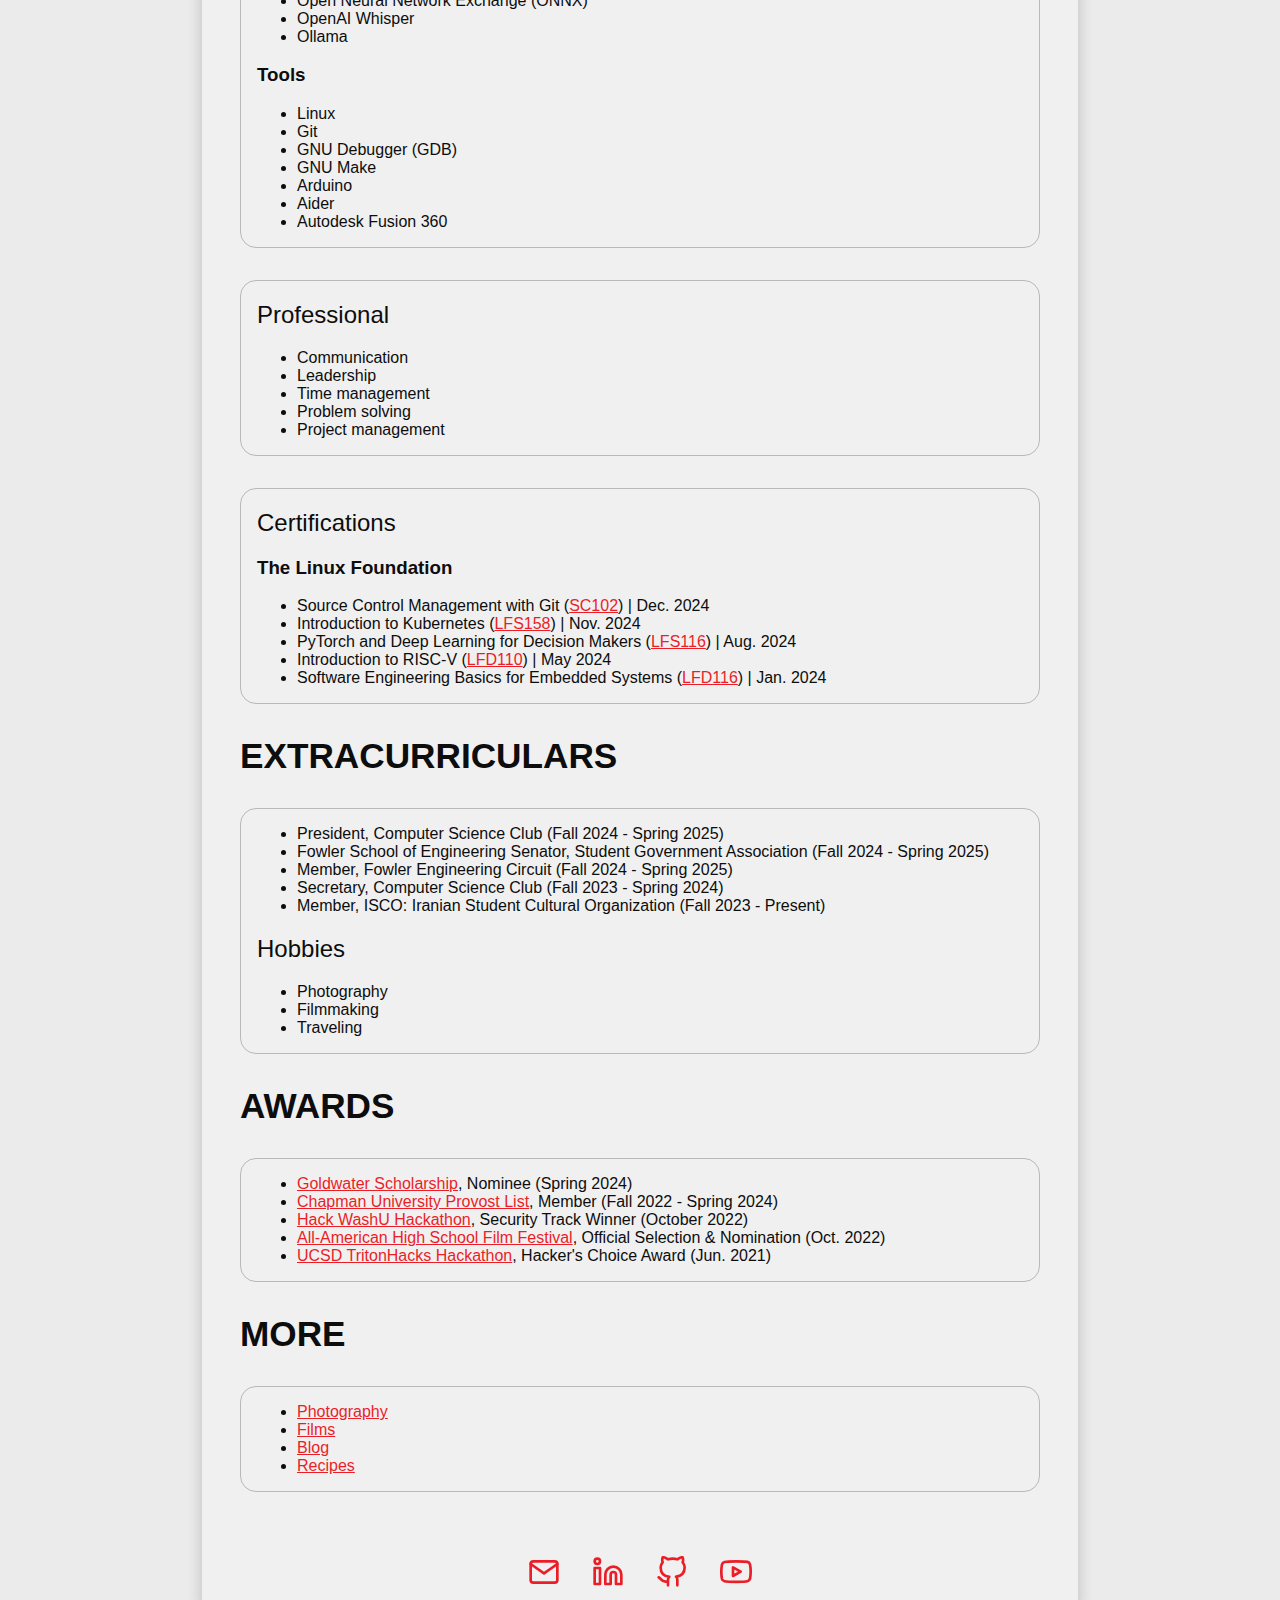
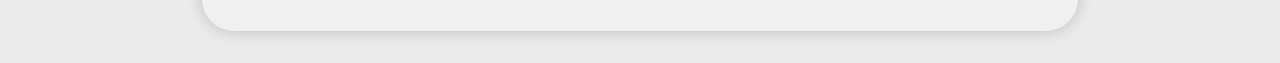
==== commit a248035d: "Add Fowler Engineering Circuit extracurricular activity" ====
--- a/index.html
+++ b/index.html
@@ -189,19 +189,19 @@
       <section id="extracurriculars">
         <h1>Extracurriculars</h1>
         <div class="card">
-          <h2>Clubs</h2>
           <ul>
             <li>President, Computer Science Club (Fall 2024 - Spring 2025)</li>
+            <li>
+              Fowler School of Engineering Senator, Student Government
+              Association (Fall 2024 - Spring 2025)
+            </li>
+            <li>
+              Member, Fowler Engineering Circuit (Fall 2024 - Spring 2025)
+            </li>
             <li>Secretary, Computer Science Club (Fall 2023 - Spring 2024)</li>
             <li>
               Member, ISCO: Iranian Student Cultural Organization (Fall 2023 -
               Present)
-            </li>
-          </ul>
-          <h2>Student Government Association</h2>
-          <ul>
-            <li>
-              Fowler School of Engineering Senator (Fall 2024 - Spring 2025)
             </li>
           </ul>
           <h2>Hobbies</h2>
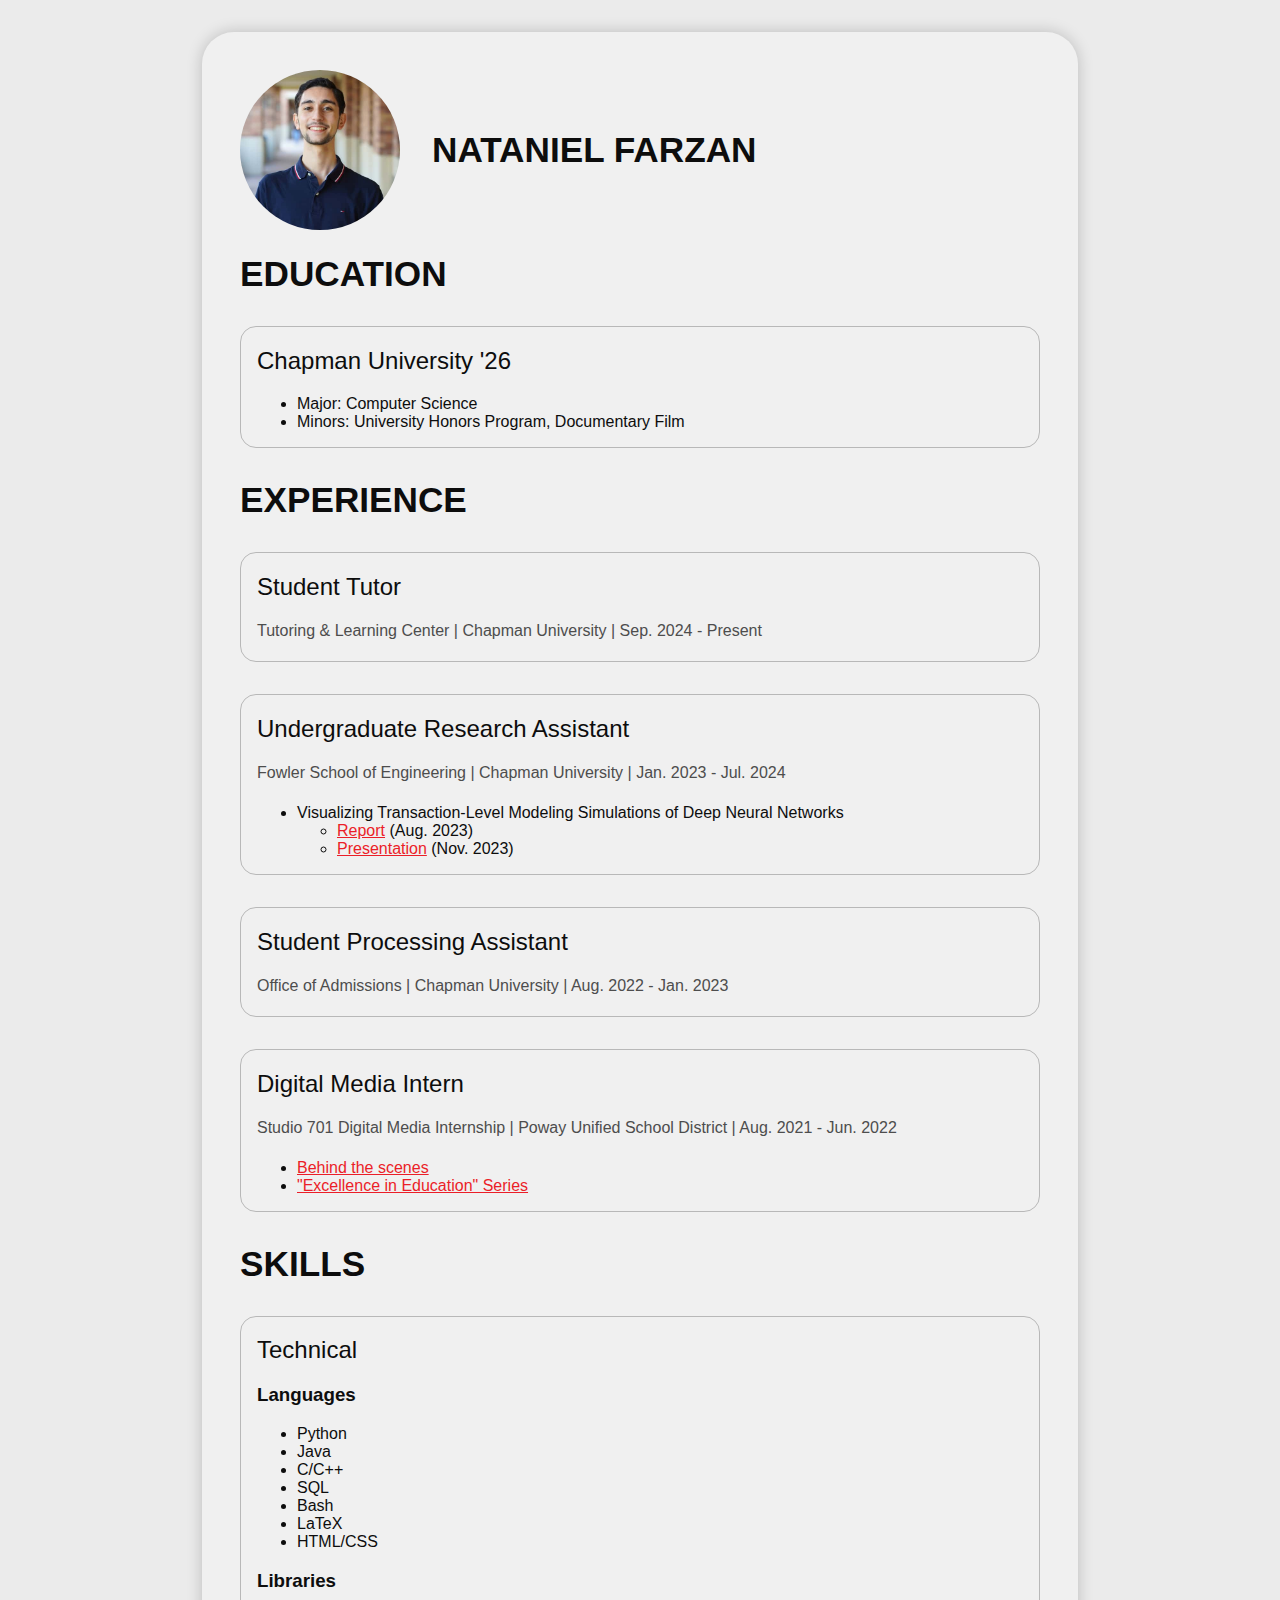
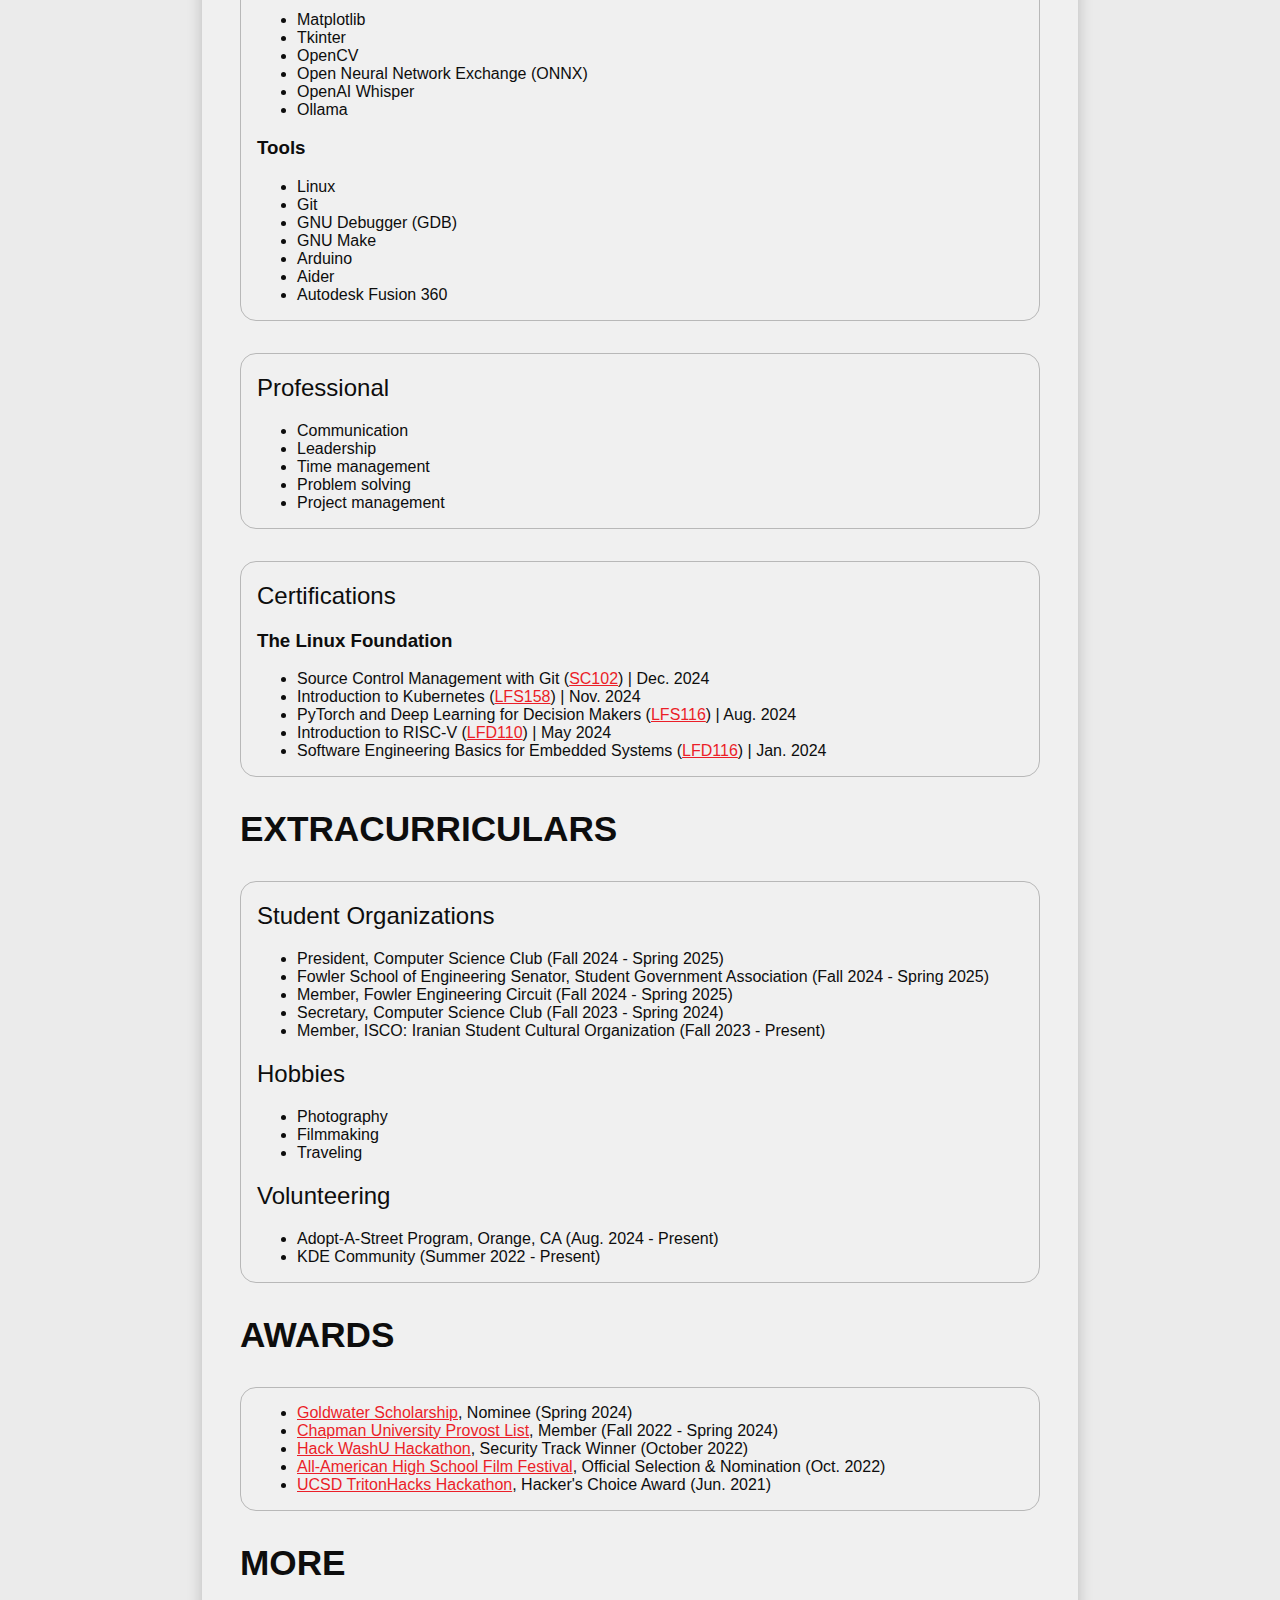
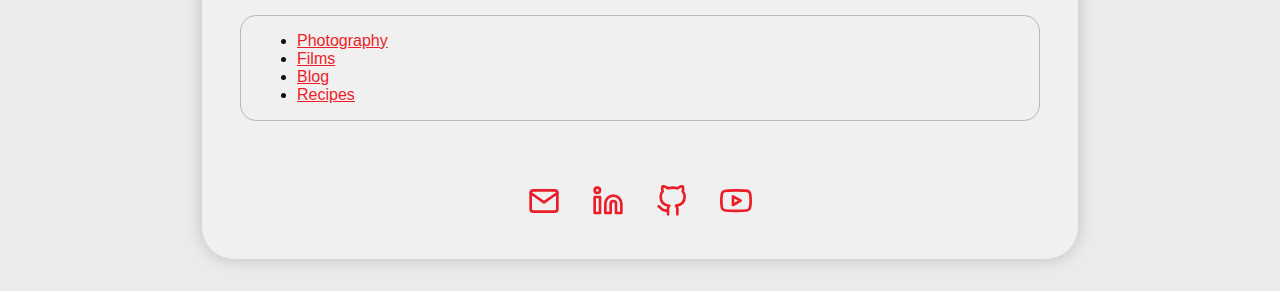
==== commit 0c85db3d: "Add volunteering experience" ====
--- a/index.html
+++ b/index.html
@@ -189,6 +189,7 @@
       <section id="extracurriculars">
         <h1>Extracurriculars</h1>
         <div class="card">
+          <h2>Student Organizations</h2>
           <ul>
             <li>President, Computer Science Club (Fall 2024 - Spring 2025)</li>
             <li>
@@ -209,6 +210,11 @@
             <li>Photography</li>
             <li>Filmmaking</li>
             <li>Traveling</li>
+          </ul>
+          <h2>Volunteering</h2>
+          <ul>
+            <li>Adopt-A-Street Program, Orange, CA (Aug. 2024 - Present)</li>
+            <li>KDE Community (Summer 2022 - Present)</li>
           </ul>
         </div>
       </section>
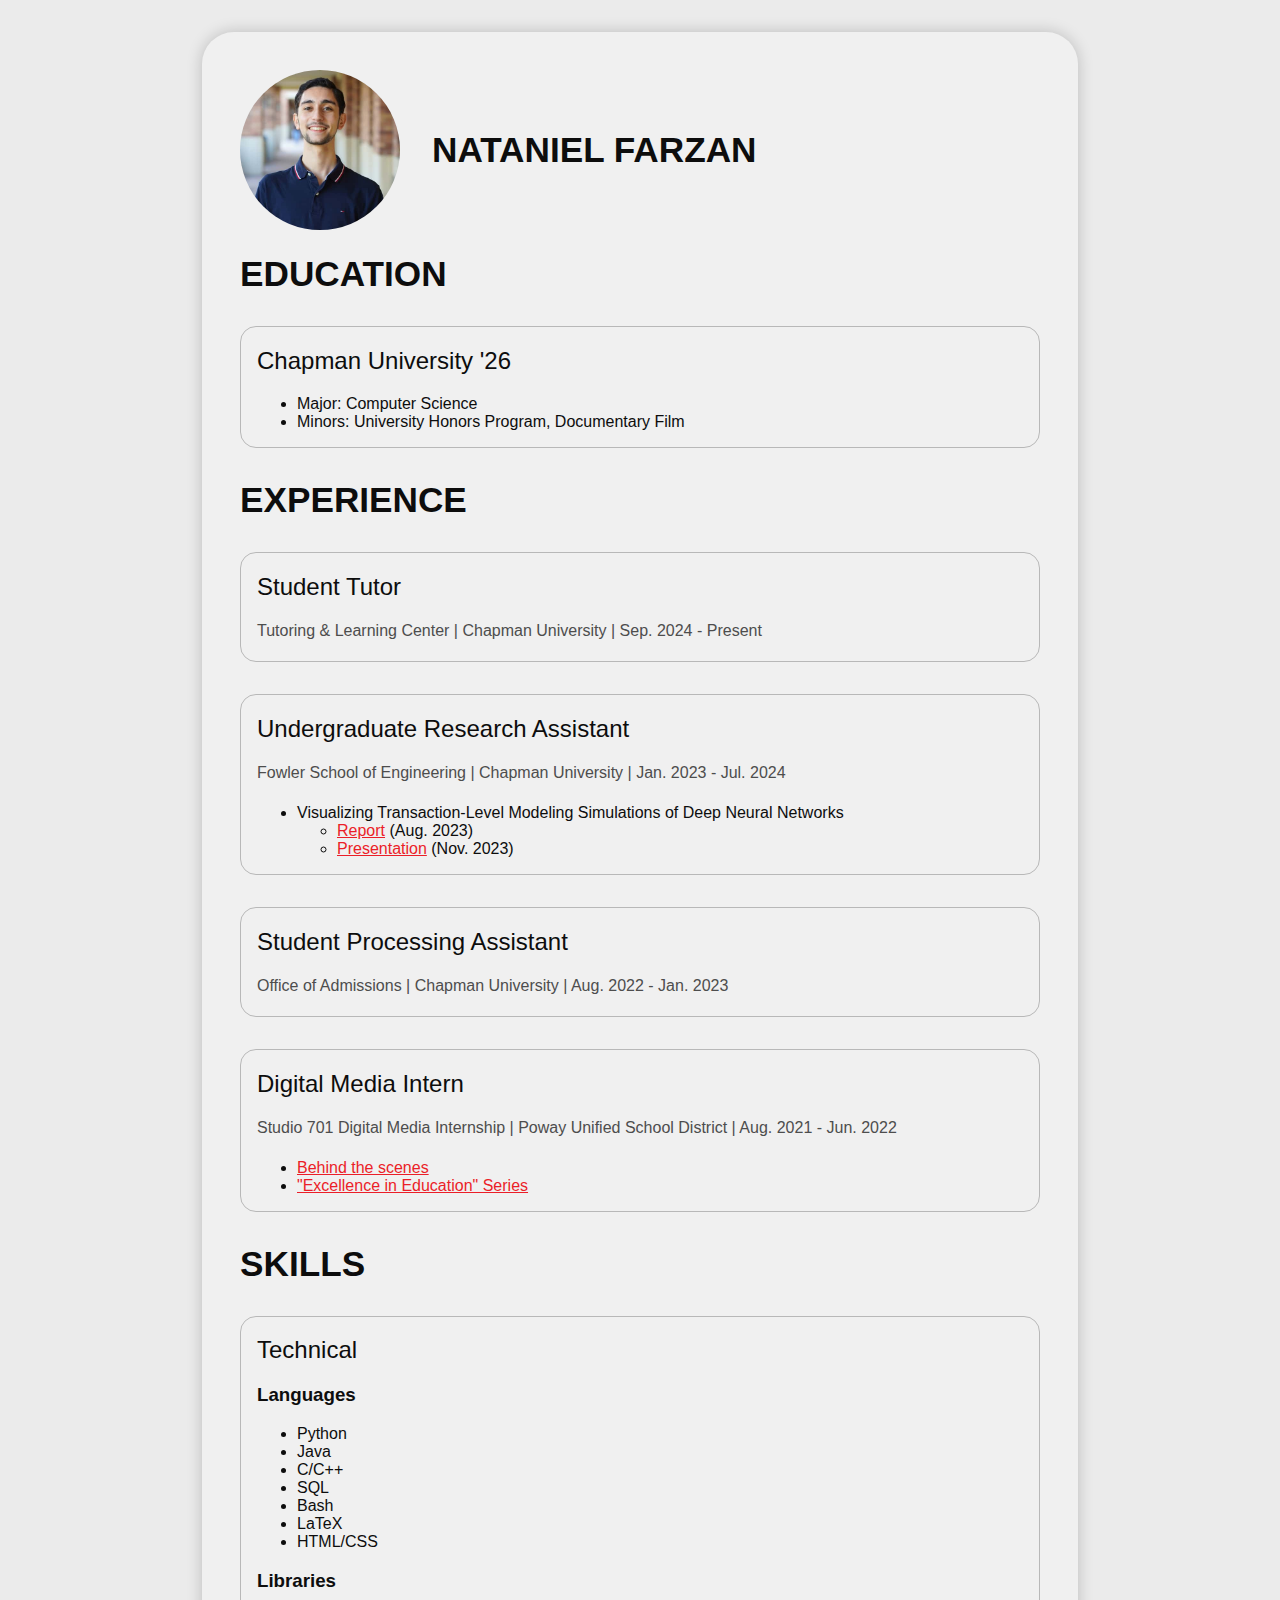
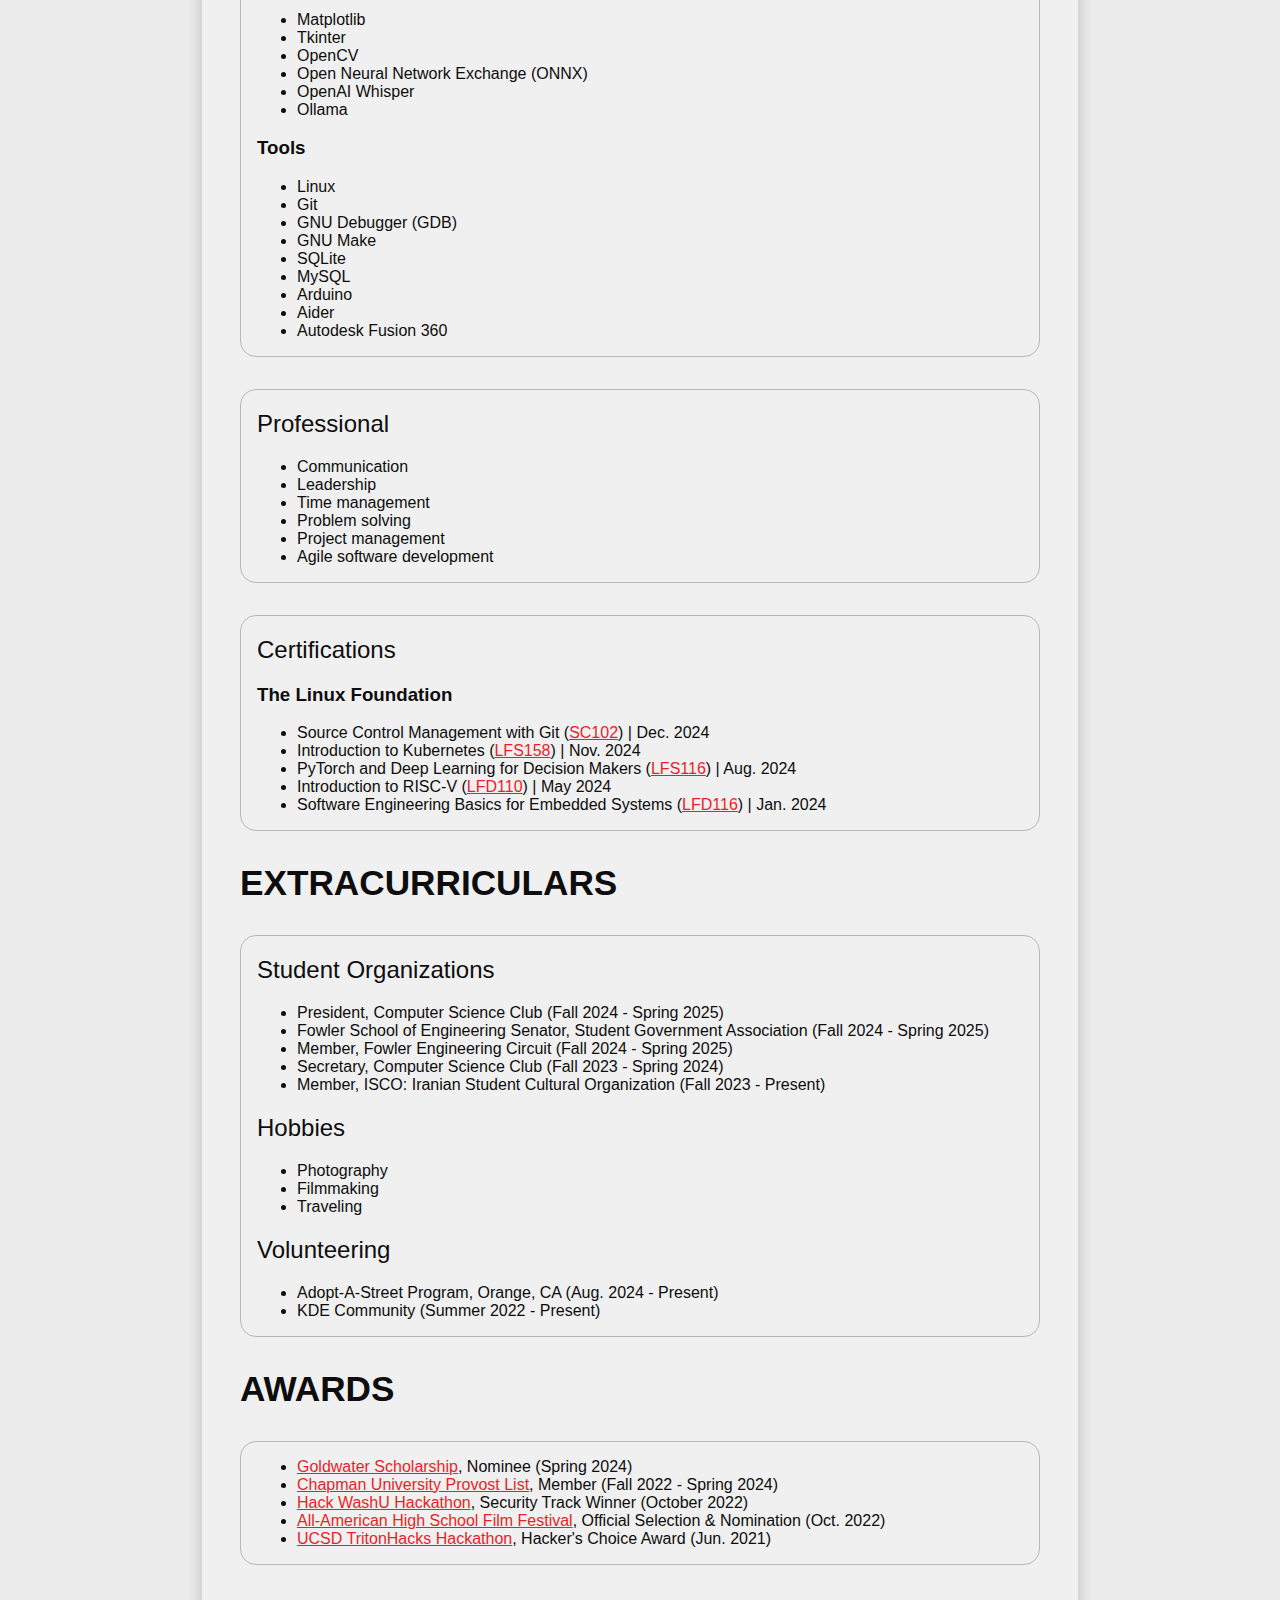
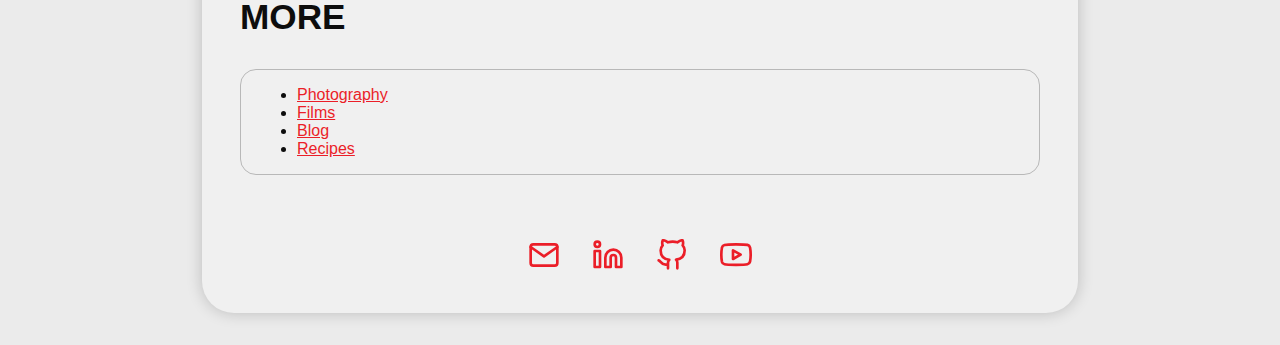
==== commit f5701e91: "Update skills section" ====
--- a/index.html
+++ b/index.html
@@ -128,6 +128,8 @@
             <li>Git</li>
             <li>GNU Debugger (GDB)</li>
             <li>GNU Make</li>
+            <li>SQLite</li>
+            <li>MySQL</li>
             <li>Arduino</li>
             <li>Aider</li>
             <li>Autodesk Fusion 360</li>
@@ -141,6 +143,7 @@
             <li>Time management</li>
             <li>Problem solving</li>
             <li>Project management</li>
+            <li>Agile software development</li>
           </ul>
         </div>
         <div class="card">
